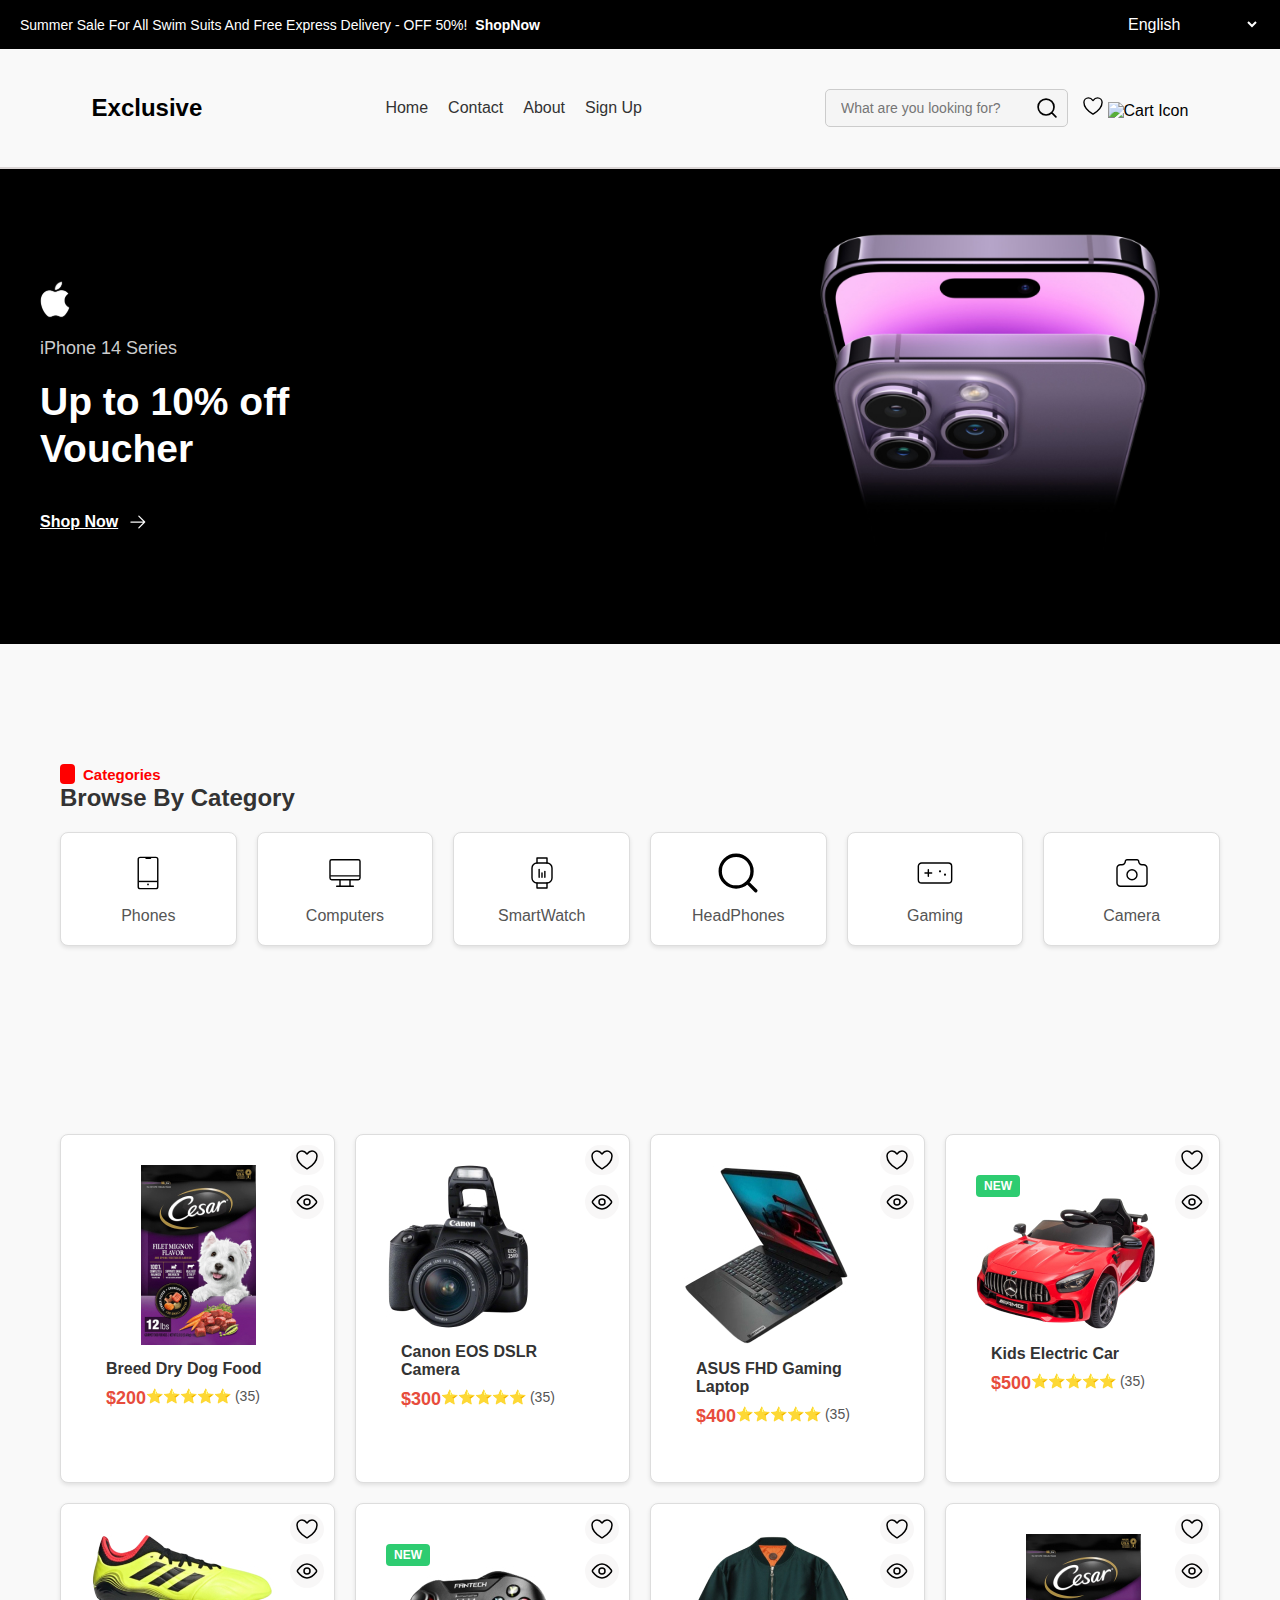
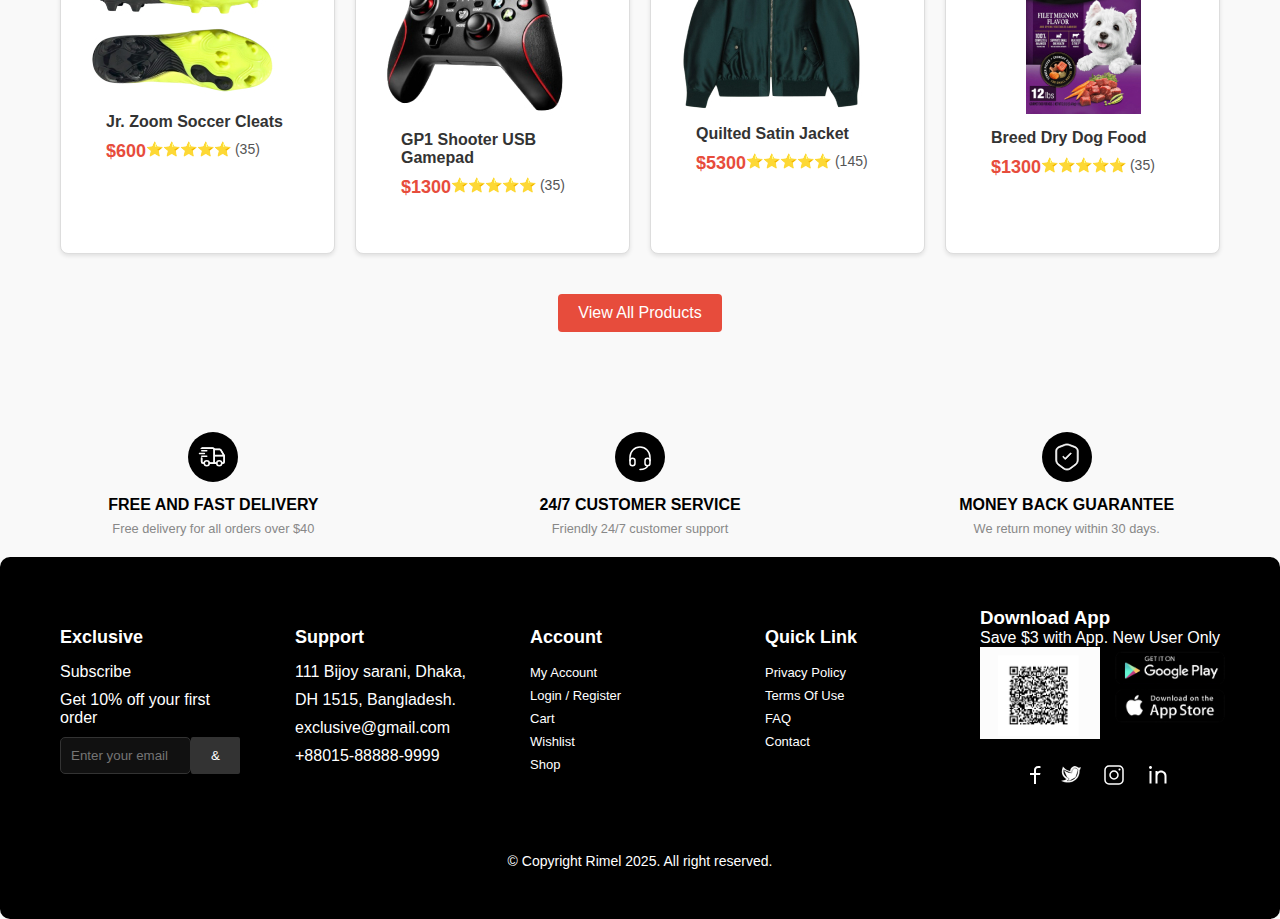
==== index.html @ c12d0db4 "frist commit" ====
<!DOCTYPE html>
<html lang="en">

<head>
  <meta charset="UTF-8">
  <meta name="viewport" content="width=device-width, initial-scale=1.0">
  <link rel="stylesheet" href="css/home.css">
  <link rel="stylesheet" href="css/Browse.css">
  <link rel="stylesheet" href="css/product.css">
  <link rel="stylesheet" href="css/container.css">
  <link rel="stylesheet" href="css/footer.css">
  <title>E-commerce Website</title>
</head>
<body>
  <header class="header">
    <div class="section_top">
      <div class="sale-info">
        <h1 class="Summer">Summer Sale For All Swim Suits And Free Express Delivery - OFF 50%!</h1>
        <h1 class="ShopNow">ShopNow</h1>
      </div>
      <!-- Language Selection Dropdown -->
      <div class="language-selector">
        <select id="language" name="language">
          <option value="en" selected>English</option>
          <option value="es">Español</option>
          <option value="fr">Français</option>
          <option value="de">Deutsch</option>
          <option value="zh">中文 (Chinese)</option>
          <option value="hi">हिन्दी (Hindi)</option>
        </select>
      </div>
    </div>
  </header>
<!-- ============================================================================================ -->
  <nav class="Navbar">
    <h1>Exclusive</h1>
    <div class="Exclusive">
      <div class="Navbar_max">
        <ul class="nav_max">
          <li><a href="#home">Home</a></li>
          <li><a href="#contact">Contact</a></li>
          <li><a href="#about">About</a></li>
          <li><a href="#signup">Sign Up</a></li>
        </ul>
      </div>
    </div>
    <ul class="navbar_right">
      <div class="search_container">
        <input type="text" placeholder="What are you looking for?">
        <img src="./assets/search.svg" alt="Search Icon" class="search_icon">
      </div>
      <div class="navbar_icons">
        <img src="./assets/wishlist.svg" alt="Wishlist Icon">
        <img src="./assets/cart.svg" alt="Cart Icon">
      </div>
    </ul>
  </nav>
<!-- ============================================================================================ -->
  <section class="promo_banner">
    <div class="promo_content">
      <div class="text_section">
        <img src="./assets/apple.svg" alt="Apple Logo" class="apple_logo">
        <p class="product_name">iPhone 14 Series</p>
        <h1>Up to 10% off Voucher</h1>
        <a href="#" class="shop_now">
          Shop Now <img src="./assets/icons arrow-right.svg" alt="Arrow Icon">
        </a>
      </div>
      <div class="image_section">
        <img src="./assets/Home/hero_endframe__cvklg0xk3w6e_large 2.jpg" alt="iPhone Image">
      </div>
    </div>
  </section>
<!-- ============================================================================================ -->
  <div class="container">
    <div class="categories-label">
      <span class="highlight-bar"></span>
      <span class="categories-text">Categories</span>
    </div>
    <h2 class="section-title">Browse By Category</h2>
    <div class="category-grid">
      <div class="category-card">
        <img src="/assets/CellPhone.svg" alt="Phones" class="category-icon">
        <p>Phones</p>
      </div>
      <div class="category-card">
        <img src="/assets/Computer.svg" alt="Computers" class="category-icon">
        <p>Computers</p>
      </div>
      <div class="category-card">
        <img src="/assets/SmartWatch.svg" alt="SmartWatch" class="category-icon">
        <p>SmartWatch</p>
      </div>
      <div class="category-card">
        <img src="/assets/search.svg" alt="HeadPhones" class="category-icon">
        <p>HeadPhones</p>
      </div>
      <div class="category-card">
        <img src="/assets/Gamepad.svg" alt="Gaming" class="category-icon">
        <p>Gaming</p>
      </div>
      <div class="category-card">
        <img src="/assets/Camera.svg" alt="Camera" class="category-icon">
        <p>Camera</p>
      </div>
    </div>
  </div>
<!-- ============================================================================================ -->
  <div class="product-container">
    <div class="product-grid">
      <!-- Product 1 -->
      <div class="product-card">
        <div class="left-icons">
          <span class="icon"><img src="/assets/wishlist.svg" alt=""></span>
          <span class="icon"><img src="/assets/Quick View.svg" alt=""></span>
        </div>
        <img src="/assets/Home/71RdoeXxtrL 1.jpg" alt="Breed Dry Dog Food" class="product-image1">
        <div class="product-details">
          <h3 class="product-title">Breed Dry Dog Food</h3>
          <div class="max">
            <p class="product-price">$200</p>
            <div class="product-rating">⭐⭐⭐⭐⭐ (35)</div>
          </div>
          <button class="add-to-cart">Add to Cart</button>
        </div>
      </div>
      <!-- Product 2 -->
      <div class="product-card">
        <div class="left-icons">
          <span class="icon"><img src="/assets/wishlist.svg" alt=""></span>
          <span class="icon"><img src="/assets/Quick View.svg" alt=""></span>
        </div>
        <img src="/assets/Home/eos-250d-03-500x500 1.jpg" alt="Canon EOS DSLR Camera" class="product-image">
        <div class="product-details">
          <h3 class="product-title">Canon EOS DSLR Camera</h3>
          <div class="max">
            <p class="product-price">$300</p>
            <div class="product-rating">⭐⭐⭐⭐⭐ (35)</div>
          </div>
          <button class="add-to-cart">Add to Cart</button>
        </div>
      </div>
      <!-- Product 3 -->
      <div class="product-card">
        <div class="left-icons">
          <span class="icon"><img src="/assets/wishlist.svg" alt=""></span>
          <span class="icon"><img src="/assets/Quick View.svg" alt=""></span>
        </div>
        <img src="/assets/Home/ideapad-gaming-3i-01-500x500 1.jpg" alt="ASUS FHD Gaming Laptop" class="product-image">
        <div class="product-details">
          <h3 class="product-title">ASUS FHD Gaming Laptop</h3>
          <div class="max">
            <p class="product-price">$400</p>
            <div class="product-rating">⭐⭐⭐⭐⭐ (35)</div>
          </div>
          <button class="add-to-cart">Add to Cart</button>
        </div>
      </div>
      <!-- Product 4 -->
      <div class="product-card">
        <div class="left-icons">
          <span class="icon"><img src="/assets/wishlist.svg" alt=""></span>
          <span class="icon"><img src="/assets/Quick View.svg" alt=""></span>
        </div>
        <span class="product-badge">NEW</span>
        <img src="/assets/Home/New-Mercedes-Benz-Gtr-Licensed-Ride-on-Car-Kids-Electric-Toy-Car 1.jpg"
          alt="Kids Electric Car" class="product-image">
        <div class="product-details">
          <h3 class="product-title">Kids Electric Car</h3>
          <div class="max">
            <p class="product-price">$500</p>
            <div class="product-rating">⭐⭐⭐⭐⭐ (35)</div>
          </div>
          <button class="add-to-cart">Add to Cart</button>
        </div>
      </div>
      <!-- Product 5 -->
      <div class="product-card">
        <div class="left-icons">
          <span class="icon"><img src="/assets/wishlist.svg" alt=""></span>
          <span class="icon"><img src="/assets/Quick View.svg" alt=""></span>
        </div>
        <img src="/assets/Home/Copa_Sense 1.jpg" alt="Jr. Zoom Soccer Cleats" class="product-image">
        <div class="product-details">
          <h3 class="product-title">Jr. Zoom Soccer Cleats</h3>
          <div class="max">
            <p class="product-price">$600</p>
            <div class="product-rating">⭐⭐⭐⭐⭐ (35)</div>
          </div>
          <button class="add-to-cart">Add to Cart</button>
        </div>
      </div>
      <!-- Product 6 -->
      <div class="product-card">
        <div class="left-icons">
          <span class="icon"><img src="/assets/wishlist.svg" alt=""></span>
          <span class="icon"><img src="/assets/Quick View.svg" alt=""></span>
        </div>
        <span class="product-badge">NEW</span>
        <img src="/assets/Home/GP11_PRD3 1.jpg" alt="GP1 Shooter USB Gamepad" class="product-image">
        <div class="product-details">
          <h3 class="product-title">GP1 Shooter USB Gamepad</h3>
          <div class="max">
            <p class="product-price">$1300</p>
            <div class="product-rating">⭐⭐⭐⭐⭐ (35)</div>
          </div>
          <button class="add-to-cart">Add to Cart</button>
        </div>
      </div>
      <!-- Product 7 -->
      <div class="product-card">
        <div class="left-icons">
          <span class="icon"><img src="/assets/wishlist.svg" alt=""></span>
          <span class="icon"><img src="/assets/Quick View.svg" alt=""></span>
        </div>
        <img src="/assets/Home/698717_Z8A1X_3475_001_100_0000_Light-Reversible-quilted-satin-jacket 1.jpg"
          alt="Quilted Satin Jacket" class="product-image">
        <div class="product-details">
          <h3 class="product-title">Quilted Satin Jacket</h3>
          <div class="max">
            <p class="product-price">$5300</p>
            <div class="product-rating">⭐⭐⭐⭐⭐ (145)</div>
          </div>
          <button class="add-to-cart">Add to Cart</button>
        </div>
      </div>
      <!-- Product with Color Selector -->
      <div class="product-card">
        <div class="left-icons">
          <span class="icon"><img src="/assets/wishlist.svg" alt=""></span>
          <span class="icon"><img src="/assets/Quick View.svg" alt=""></span>
        </div>
        <img src="/assets/Home/71RdoeXxtrL 1.jpg" alt="Breed Dry Dog Food" class="product-image1">
        <div class="product-details">
          <h3 class="product-title">Breed Dry Dog Food</h3>
          <div class="max">
            <p class="product-price">$1300</p>
            <div class="product-rating">⭐⭐⭐⭐⭐ (35)</div>
          </div>
        </div>
        <button class="add-to-cart">Add to Cart</button>
      </div>
    </div>
  </div>
  <div class="view-all">
    <button class="view-all-button">View All Products</button>
  </div>
  </div>
<!-- ============================================================================================ -->
  <div class="container1">
    <div class="icon-container">
      <img src="/assets/icon-delivery-1.svg" alt="Free and Fast Delivery">
      <p>FREE AND FAST DELIVERY</p>
      <span>Free delivery for all orders over $40</span>
    </div>
    <div class="icon-container">
      <img src="/assets/Icon-Customer service.svg" alt="24/7 Customer Service">
      <p>24/7 CUSTOMER SERVICE</p>
      <span>Friendly 24/7 customer support</span>
    </div>
    <div class="icon-container">
      <img src="/assets/safety.svg" alt="Money Back Guarantee">
      <p>MONEY BACK GUARANTEE</p>
      <span>We return money within 30 days.</span>
    </div>
  </div>
<!-- ============================================================================================ -->
  <footer>
    <div class="container2">
      <div class="footer-section">
        <h3>Exclusive</h3>
        <p>Subscribe</p>
        <p>Get 10% off your first order</p>
        <div class="input-group">
          <input type="email" placeholder="Enter your email">
          <button>
            &
          </button>
        </div>
      </div>
      <div class="footer-section">
        <h3>Support</h3>
        <p>111 Bijoy sarani, Dhaka,</p>
        <p>DH 1515, Bangladesh.</p>
        <p>exclusive@gmail.com</p>
        <p>+88015-88888-9999</p>
      </div>
      <div class="footer-section">
        <h3>Account</h3>
        <ul>
          <li><a href="#">My Account</a></li>
          <li><a href="#">Login / Register</a></li>
          <li><a href="#">Cart</a></li>
          <li><a href="#">Wishlist</a></li>
          <li><a href="#">Shop</a></li>
        </ul>
      </div>
      <div class="footer-section">
        <h3>Quick Link</h3>
        <ul>
          <li><a href="#">Privacy Policy</a></li>
          <li><a href="#">Terms Of Use</a></li>
          <li><a href="#">FAQ</a></li>
          <li><a href="#">Contact</a></li>
        </ul>
      </div>
      <div class="footer-section1">
        <h3>Download App</h3>
        <p class="max1">Save $3 with App. New User Only</p>
        <div class="app-stores">
          <a href="#"><img class="qr" src="/assets/images.png" alt="Google Play"></a>
          <a href="#"><img src="/assets/Home/img.png" alt="App Store"></a>
        </div>
        <ul class="social-icons">
          <li><a href="#"><img src="/assets/facebook.svg" alt=""></a></li>
          <li><a href="#"><img src="/assets/twitter.svg" alt=""></a></li>
          <li><a href="#"><img src="/assets/icon-instagram.svg" alt=""></a></li>
          <li><a href="#"><img src="/assets/Icon-Linkedin.svg" alt=""></a></li>
        </ul>
      </div>
    </div>
    <div class="copyright">
      <p>&copy; Copyright Rimel 2025. All right reserved.</p>
    </div>
  </footer>
</body>
</html>
---- css/home.css ----
/* General Reset */
* {
    margin: 0;
    padding: 0;
    box-sizing: border-box;
}

body {
    font-family: Arial, sans-serif;
    background-color: #f1f1f1;
}

/* Header Styling */
.header {
    background-color: #000;
    color: #fff;
    padding: 10px 0;
    text-align: center;
}

/* Section Top */
.section_top {
    display: flex;
    justify-content: space-around;
    flex-direction: column;
    align-items: center;
    gap: 20px;
}

/* Sale Info Styling */
.sale-info {
    text-align: center;
    display: flex;
    flex-direction: column;
    align-items: center;
    gap: 8px;
    text-align: center;
}

h1 {
    font-size: 14px;
}

.Summer {
    font-weight: 500;
}

.ShopNow {
    font-weight: bold;
    font-family: 'Trebuchet MS', 'Lucida Sans Unicode', 'Lucida Grande', 'Lucida Sans', Arial, sans-serif;
}

/* Language Selector */
.language-selector {
    text-align: center;
}

#language {
    background: none;
    color: #fff;
    font-size: 16px;
    cursor: pointer;
    padding: 5px 10px;
    border: none;
    border-radius: 5px;
    border: none;
    outline: none;
}

#language:hover {
    background-color: #fff;
    border: none;
    outline: none;
    color: #000;
}


/* Base Styles */
.Navbar {
    display: flex;
    justify-content: space-around;
    align-items: center;
    padding: 40px 0px;
    flex-wrap: wrap;
    border-bottom: 2px solid rgb(219, 214, 214);
}

.Exclusive {
    display: flex;
    align-items: center;
    gap: 20px;
    flex-wrap: wrap;
}

.Navbar h1 {
    font-size: 24px;
    font-weight: bold;
    margin: 0;
}

.Navbar_max {
    display: flex;
    justify-content: center;
    align-items: center;
    gap: 20px;
    list-style: none;
    padding: 0;
    margin: 0 auto;
}

.nav_max {
    display: flex;
    justify-content: center;
    align-items: center;
    gap: 20px;
    list-style: none;
    padding: 0;
    margin: 0;
}

.Navbar_max ul li {
    list-style: none;
    text-align: center;
}

.Navbar_max li a {
    text-decoration: none;
    color: #333;
    font-size: 16px;
    transition: color 0.3s ease;
}

.Navbar_max li a:hover {
    color: #007bff;
}

.navbar_right {
    display: flex;
    align-items: center;
    gap: 15px;
    flex-wrap: wrap;
}

.search_container {
    display: flex;
    align-items: center;
    gap: 10px;
    border: 1px solid #ccc;
    border-radius: 5px;
    padding: 5px 10px;
    background-color: #F5F5F5;
}

.search_container input {
    border: none;
    outline: none;
    font-size: 14px;
    flex-grow: 1;
    padding: 5px;
    background-color: transparent;
}

.search_container .search_icon {
    width: 20px;
    height: 20px;
    cursor: pointer;
    transition: transform 0.3s ease;
}

.search_container .search_icon:hover {
    transform: scale(1.1);
}

/* Navbar icons styling */
.navbar_icons img {
    width: 20px;
    height: 20px;
    cursor: pointer;
    transition: transform 0.3s ease;
}

.navbar_icons img:hover {
    transform: scale(1.1);
}



/* Base styles for promo section */
.promo_banner {
    width: 100%;
    background-color: #000;
    color: #fff;
    padding: 50px 20px;
    display: flex;
    justify-content: center;
}

.promo_content {
    display: flex;
    justify-content: space-between;
    align-items: center;
    max-width: 1200px;
    width: 100%;
    gap: 20px;
}

/* Text Section */
.text_section {
    max-width: 250px;
    display: flex;
    flex-direction: column;
    gap: 20px;
}

.apple_logo {
    width: 30px;
    height: auto;
}

.product_name {
    font-size: 18px;
    font-weight: 500;
    margin: 0;
    color: #ccc;
}

.text_section h1 {
    font-size: 39px;
    font-weight: bold;
    margin: 0;
    line-height: 1.2;
}

.shop_now {
    display: inline-flex;
    align-items: center;
    color: #fff;
    font-weight: bold;
    font-size: 16px;
    margin-top: 20px;
    transition: color 0.3s ease;
}

.shop_now img {
    width: 20px;
    height: auto;
    margin-left: 10px;
}

.shop_now:hover {
    color: #007bff;
}

/* Image Section */
.image_section img {
    width: 500px;
    height: auto;
    object-fit: cover;
    border-radius: 10px;
}

/* Responsive Design */
@media (max-width: 768px) {
    .promo_content {
        flex-direction: column;
        align-items: center;
        gap: 30px;
    }

    .image_section img {
        width: 100%;
        max-width: 400px;
    }

    .text_section h1 {
        font-size: 28px;
    }
}



/* Responsive Styles */
@media (max-width: 768px) {
    .Navbar {
        flex-direction: column;
        align-items: flex-start;
        padding: 20px;
    }

    .Exclusive {
        width: 100%;
        justify-content: space-between;
    }

    .Navbar_max {
        width: 100%;
        justify-content: space-evenly;
        margin: 10px 0;
    }

    .nav_max {
        flex-direction: column;
        gap: 10px;
    }

    .Navbar_max li a {
        font-size: 14px;
    }

    .navbar_right {
        width: 100%;
        justify-content: space-between;
        margin-top: 10px;
    }

    .navbar_right li {
        font-size: 14px;
    }
}

@media (max-width: 480px) {
    .Navbar h1 {
        font-size: 20px;
    }

    .Navbar_max li a {
        font-size: 12px;
    }

    .navbar_icons img {
        width: 18px;
        height: 18px;
    }
}



/* Responsive Design */
@media (max-width: 768px) {
    .Navbar {
        flex-direction: column;
        align-items: flex-start;
    }

    .Navbar_max {
        flex-direction: column;
        gap: 10px;
    }

    .navbar_right {
        flex-direction: column;
        gap: 10px;
    }
}


/* Responsive Design */
@media (min-width: 768px) {
    .section_top {
        flex-direction: row;
        justify-content: space-between;
        padding: 0 20px;
    }

    .sale-info {
        text-align: center;
        align-items: center;
        flex-direction: row;
    }
}
---- css/Browse.css ----
/* styles.css */
body {
  font-family: Arial, sans-serif;
  margin: 0;
  padding: 0;
  background-color: #f9f9f9;
}

.categories-label {
  display: flex;
  align-items: center;
  margin-top: 100px;
}

.highlight-bar {
  width: 15px;
  height: 20px;
  background-color: red;
  border-radius: 4px;
  margin-right: 8px;
}

.categories-text {
  font-size: 15px;
  font-weight: bold;
  color: red;
}

.container {
  height: 50vh;
  max-width: 1200px;
  margin: 0 auto;
  padding: 20px;
  text-align: center;

}

.section-title {
  font-size: 24px;
  font-weight: bold;
  text-align: start;
  margin-bottom: 20px;
  color: #333;
}

.category-grid {
  display: grid;
  grid-template-columns: repeat(auto-fit, minmax(150px, 1fr));
  gap: 20px;
  justify-content: center;
  align-items: center;
}

.category-card {
  background-color: #fff;
  border: 1px solid #ddd;
  border-radius: 8px;
  padding: 20px;
  text-align: center;
  box-shadow: 0 2px 4px rgba(0, 0, 0, 0.1);
  transition: transform 0.3s ease, box-shadow 0.3s ease;
}

.category-card:hover {
  transform: translateY(-5px);
  box-shadow: 0 4px 8px rgba(0, 0, 0, 0.2);
}

.category-icon {
  width: 40px;
  height: 40px;
  margin-bottom: 10px;
}

.category-card p {
  margin: 0;
  font-size: 16px;
  color: #555;
}
---- css/product.css ----
/* styles.css */
body {
  font-family: Arial, sans-serif;
  margin: 0;
  padding: 0;
  background-color: #f9f9f9;
}

.product-container {
  max-width: 1200px;
  margin: 20px auto;
  padding: 20px;
  text-align: center;
}

.product-grid {
  display: grid;
  grid-template-columns: repeat(auto-fit, minmax(250px, 1fr));
  gap: 20px;
}

.product-card {
  background-color: #fff;
  border: 1px solid #ddd;
  padding: 30px;
  border-radius: 8px;
  overflow: hidden;
  text-align: left;
  box-shadow: 0 2px 4px rgba(0, 0, 0, 0.1);
  transition: transform 0.3s ease, box-shadow 0.3s ease;
}

.product-card:hover {
  transform: translateY(-5px);
  box-shadow: 0 4px 8px rgba(0, 0, 0, 0.2);
}

.product-image {
  display: flex;
  justify-content: center;
  height: auto;
  display: block;
}

.product-image1 {
  display: flex;
  justify-content: center;
  height: 40px;
  margin-left: 50px;
  height: auto;
  display: block;
}

.product-details {
  padding: 15px;
}

.max {
  display: flex;
}

.product-title {
  font-size: 16px;
  margin: 0 0 10px;
  color: #333;
}

.product-price {
  font-size: 18px;
  font-weight: bold;
  margin: 0 0 10px;
  color: #e74c3c;
}

.product-rating {
  font-size: 14px;
  color: #555;
}

.add-to-cart {
  display: block;
  width: 100%;
  padding: 10px;
  background-color: #000;
  color: #fff;
  border: none;
  border-radius: 4px;
  margin-top: 10px;
  cursor: pointer;
  font-size: 16px;
}

.add-to-cart:hover {
  background-color: #333;
}

.product-badge {
  display: inline-block;
  background-color: #2ecc71;
  color: #fff;
  font-size: 12px;
  font-weight: bold;
  padding: 4px 8px;
  border-radius: 4px;
  margin-top: 10px;
}

.view-all {
  display: flex;
  justify-content: center;
  margin-top: 20px;
}

.view-all-button {
  padding: 10px 20px;
  background-color: #e74c3c;
  color: #fff;
  border: none;
  border-radius: 4px;
  font-size: 16px;
  cursor: pointer;
}

.view-all-button:hover {
  background-color: #c0392b;
}

/* Updated CSS for hover effect */
.product-card {
  position: relative;
  background-color: #ffffff;
  border: 1px solid #ddd;
  border-radius: 8px;
  overflow: hidden;
  text-align: left;
  box-shadow: 0 2px 4px rgba(0, 0, 0, 0.1);
  transition: transform 0.3s ease, box-shadow 0.3s ease;
}

.product-card:hover {
  transform: translateY(-5px);
  box-shadow: 0 4px 8px rgba(0, 0, 0, 0.2);
}

.add-to-cart {
  position: absolute;
  bottom: 15px;
  left: 50%;
  transform: translateX(-50%);
  padding: 10px 20px;
  background-color: #000;
  color: #fff;
  border: none;
  border-radius: 4px;
  font-size: 14px;
  font-weight: bold;
  cursor: pointer;
  opacity: 0;
  visibility: hidden;
  transition: opacity 0.3s ease, visibility 0.3s ease;
}

.add-to-cart:hover {
  background-color: #333;
}

.product-card:hover .add-to-cart {
  opacity: 1;
  visibility: visible;
}


/* Left-side icons */
.left-icons {
  position: absolute;
  top: 10px;
  right: 10px;
  display: flex;
  flex-direction: column;
  gap: 10px;

}

.icon {
  display: flex;
  justify-content: center;
  align-items: center;
  background-color: #f7f6f6e9;
  padding: 5px;
  border-radius: 50px;
}

.left-icons .icon {
  font-size: 18px;
  color: #555;
  cursor: pointer;
  transition: transform 0.3s ease, color 0.3s ease;
}
---- css/container.css ----
.container1 {
    display: flex;
    flex-wrap: wrap;
    justify-content: space-around;
    margin-top: 100px;
}

.icon-container {
    text-align: center;
    flex: 1;
    margin-bottom: 20px;
}

.icon-container img {
    width: 50px;
    margin-bottom: 10px;
    background-color: black;
    color: #fff;
    border-radius: 50px;
    padding: 10px;
}

.icon-container p {
    font-weight: bold;
    margin-bottom: 5px;
}

.icon-container span {
    font-size: 0.8em;
    color: #888;
}

@media (max-width: 768px) {

    /* Adjust breakpoint as needed */
    .icon-container {
        flex-basis: 100%;
    }
}
---- css/footer.css ----
footer {
    background-color: #000000;
    color: #fff;
    padding: 50px 0;
    border-radius: 10px;
}

.container2 {
    max-width: 1200px;
    margin: 0 auto;
    display: flex;
    flex-wrap: wrap;
    justify-content: space-between;
    align-items: flex-start;
}

.footer-section {
    width: calc(20% - 20px);
    padding: 20px;
    border-radius: 10px;
    margin-bottom: 20px;
}

.footer-section h3 {
    margin-bottom: 15px;
    font-size: 18px;
}

.footer-section p,
.footer-section ul {
    margin-bottom: 10px;
}

.footer-section ul li {
    list-style: none;
    margin-top: 5px;
}

.footer-section ul li a {
    text-decoration: none;
    color: #fff;
    font-size: 13px;
}

.input-group {
    display: flex;
    position: relative;
}

.input-group input[type="email"] {
    padding: 10px;
    border: none;
    border-radius: 5px;
    width: 100%;
    background-color: #111;
    border: 1px solid #333;
}

.input-group button {
    background-color: #333;
    border: none;
    padding: 10px 20px;
    border-radius: 2px;
    color: #fff;
    cursor: pointer;
}

.app-stores {
    display: flex;
    justify-content: center;
}

.app-stores a {
    margin-right: 10px;
}

.app-stores a img {
    width: 120px;
}

.social-icons {
    display: flex;
    justify-content: center;
    align-items: center;
    margin-top: 20px;
}

.social-icons li {
    margin-right: 20px;
    list-style: none;
}

.copyright {
    text-align: center;
    margin-top: 30px;
    font-size: 14px;
}

/* Responsive Styles */
@media (max-width: 992px) {
    .footer-section {
        width: calc(50% - 20px);
    }
}

@media (max-width: 768px) {
    .footer-section {
        width: 100%;
    }
}
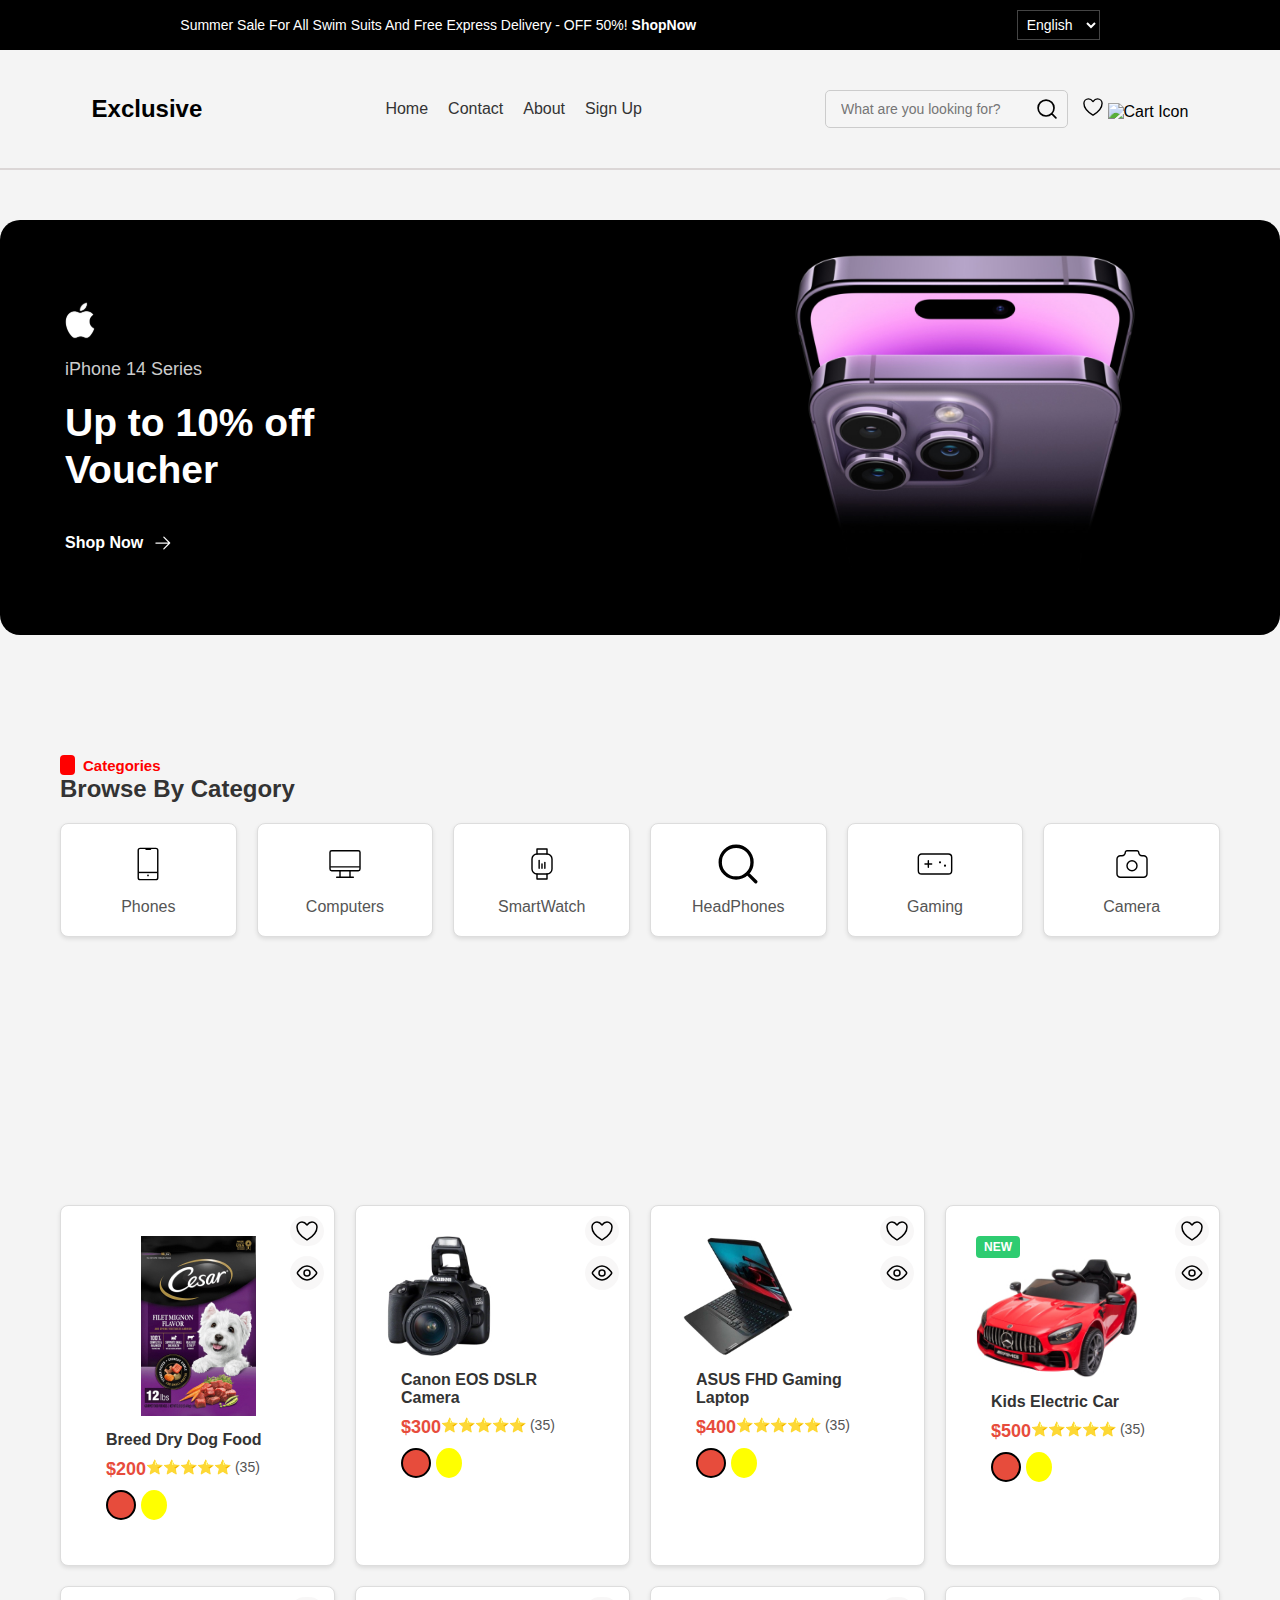
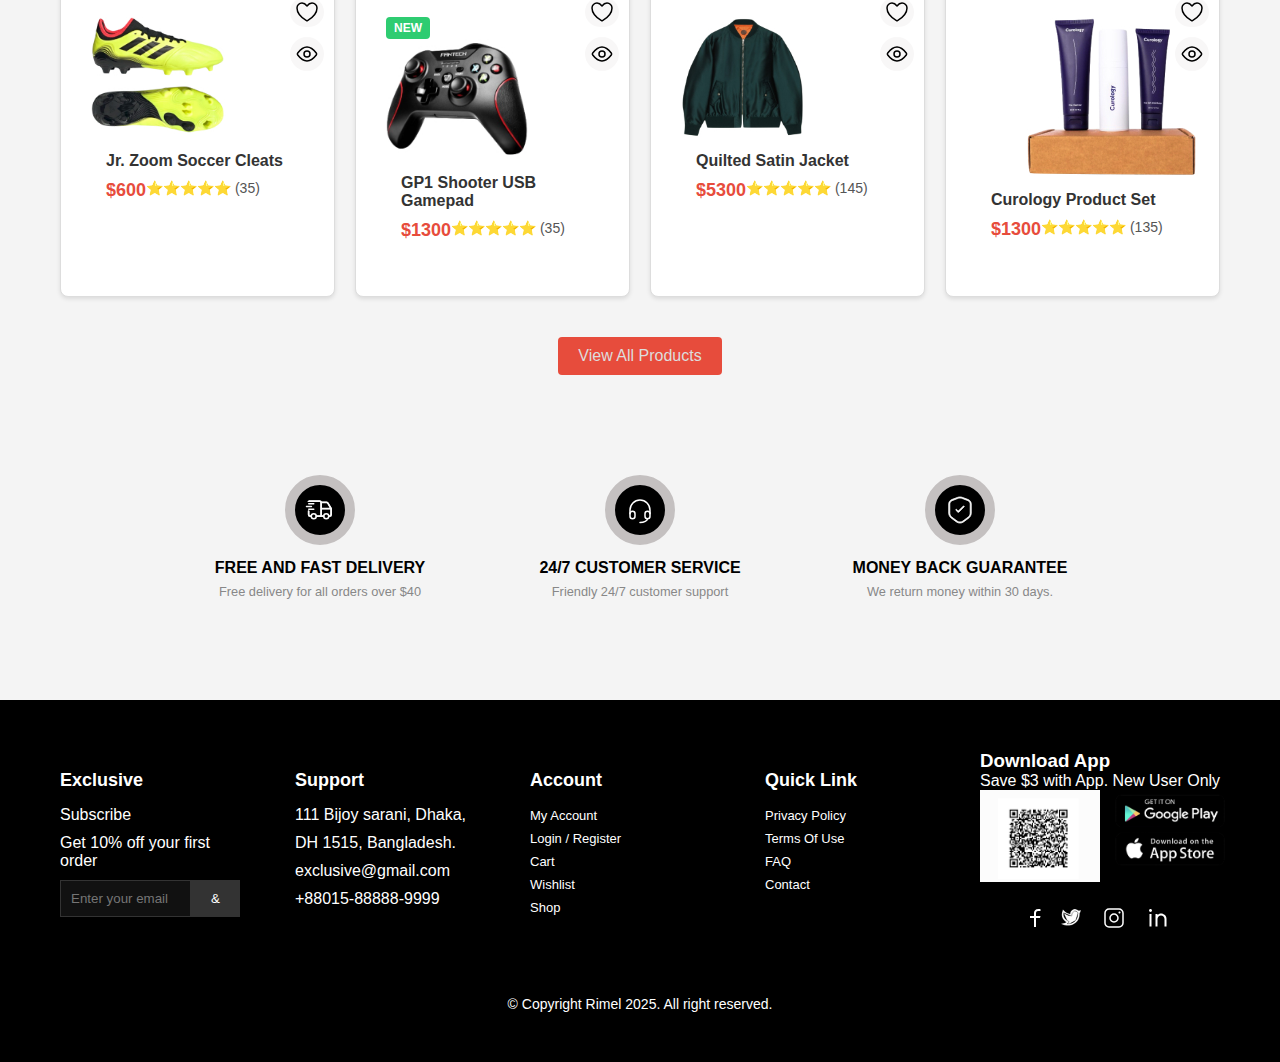
==== commit 56a5c7f7: "last updete" ====
--- a/index.html
+++ b/index.html
@@ -9,35 +9,30 @@
   <link rel="stylesheet" href="css/product.css">
   <link rel="stylesheet" href="css/container.css">
   <link rel="stylesheet" href="css/footer.css">
+  <link rel="stylesheet" href="css/banner.css">
   <title>E-commerce Website</title>
 </head>
+
 <body>
-  <header class="header">
-    <div class="section_top">
-      <div class="sale-info">
-        <h1 class="Summer">Summer Sale For All Swim Suits And Free Express Delivery - OFF 50%!</h1>
-        <h1 class="ShopNow">ShopNow</h1>
-      </div>
-      <!-- Language Selection Dropdown -->
-      <div class="language-selector">
-        <select id="language" name="language">
-          <option value="en" selected>English</option>
-          <option value="es">Español</option>
-          <option value="fr">Français</option>
-          <option value="de">Deutsch</option>
-          <option value="zh">中文 (Chinese)</option>
-          <option value="hi">हिन्दी (Hindi)</option>
-        </select>
-      </div>
-    </div>
-  </header>
-<!-- ============================================================================================ -->
+  <div class="banner">
+    <p class="promo-text">Summer Sale For All Swim Suits And Free Express Delivery - OFF 50%! <a href="#"
+        class="shop-now">ShopNow</a></p>
+    <div class="language-selector">
+      <select>
+        <option value="en">English</option>
+        <option value="es">Spanish</option>
+        <option value="fr">French</option>
+        <!-- Add more languages as needed -->
+      </select>
+    </div>
+  </div>
+  <!-- ============================================================================================ -->
   <nav class="Navbar">
     <h1>Exclusive</h1>
     <div class="Exclusive">
       <div class="Navbar_max">
         <ul class="nav_max">
-          <li><a href="#home">Home</a></li>
+          <li><a href="/">Home</a></li>
           <li><a href="#contact">Contact</a></li>
           <li><a href="#about">About</a></li>
           <li><a href="#signup">Sign Up</a></li>
@@ -55,7 +50,7 @@
       </div>
     </ul>
   </nav>
-<!-- ============================================================================================ -->
+  <!-- ============================================================================================ -->
   <section class="promo_banner">
     <div class="promo_content">
       <div class="text_section">
@@ -71,7 +66,7 @@
       </div>
     </div>
   </section>
-<!-- ============================================================================================ -->
+  <!-- ============================================================================================ -->
   <div class="container">
     <div class="categories-label">
       <span class="highlight-bar"></span>
@@ -105,7 +100,7 @@
       </div>
     </div>
   </div>
-<!-- ============================================================================================ -->
+  <!-- ============================================================================================ -->
   <div class="product-container">
     <div class="product-grid">
       <!-- Product 1 -->
@@ -121,6 +116,10 @@
             <p class="product-price">$200</p>
             <div class="product-rating">⭐⭐⭐⭐⭐ (35)</div>
           </div>
+          <div class="clores">
+            <span class="color1"></span>
+            <span class="color2"></span>
+          </div>
           <button class="add-to-cart">Add to Cart</button>
         </div>
       </div>
@@ -137,6 +136,10 @@
             <p class="product-price">$300</p>
             <div class="product-rating">⭐⭐⭐⭐⭐ (35)</div>
           </div>
+          <div class="clores">
+            <span class="color1"></span>
+            <span class="color2"></span>
+          </div>
           <button class="add-to-cart">Add to Cart</button>
         </div>
       </div>
@@ -152,6 +155,10 @@
           <div class="max">
             <p class="product-price">$400</p>
             <div class="product-rating">⭐⭐⭐⭐⭐ (35)</div>
+          </div>
+          <div class="clores">
+            <span class="color1"></span>
+            <span class="color2"></span>
           </div>
           <button class="add-to-cart">Add to Cart</button>
         </div>
@@ -171,6 +178,10 @@
             <p class="product-price">$500</p>
             <div class="product-rating">⭐⭐⭐⭐⭐ (35)</div>
           </div>
+          <div class="clores">
+            <span class="color1"></span>
+            <span class="color2"></span>
+          </div>
           <button class="add-to-cart">Add to Cart</button>
         </div>
       </div>
@@ -230,12 +241,12 @@
           <span class="icon"><img src="/assets/wishlist.svg" alt=""></span>
           <span class="icon"><img src="/assets/Quick View.svg" alt=""></span>
         </div>
-        <img src="/assets/Home/71RdoeXxtrL 1.jpg" alt="Breed Dry Dog Food" class="product-image1">
-        <div class="product-details">
-          <h3 class="product-title">Breed Dry Dog Food</h3>
+        <img src="/assets/Home/curology-j7pKVQrTUsM-unsplash 1.jpg" alt="Breed Dry Dog Food" class="product-image1">
+        <div class="product-details">
+          <h3 class="product-title">Curology Product Set </h3>
           <div class="max">
             <p class="product-price">$1300</p>
-            <div class="product-rating">⭐⭐⭐⭐⭐ (35)</div>
+            <div class="product-rating">⭐⭐⭐⭐⭐ (135)</div>
           </div>
         </div>
         <button class="add-to-cart">Add to Cart</button>
@@ -243,11 +254,11 @@
     </div>
   </div>
   <div class="view-all">
-    <button class="view-all-button">View All Products</button>
-  </div>
-  </div>
-<!-- ============================================================================================ -->
-  <div class="container1">
+    <button class="view-all-button"><a href="/prodect.html">View All Products</a></button>
+  </div>
+  </div>
+  <!-- ============================================================================================ -->
+  <div class="container_max">
     <div class="icon-container">
       <img src="/assets/icon-delivery-1.svg" alt="Free and Fast Delivery">
       <p>FREE AND FAST DELIVERY</p>
@@ -264,7 +275,7 @@
       <span>We return money within 30 days.</span>
     </div>
   </div>
-<!-- ============================================================================================ -->
+  <!-- ============================================================================================ -->
   <footer>
     <div class="container2">
       <div class="footer-section">
@@ -324,4 +335,5 @@
     </div>
   </footer>
 </body>
+
 </html>--- a/css/home.css
+++ b/css/home.css
@@ -7,7 +7,7 @@
 
 body {
     font-family: Arial, sans-serif;
-    background-color: #f1f1f1;
+    background-color: #ffffff;
 }
 
 /* Header Styling */
@@ -186,78 +186,83 @@
 
 
 /* Base styles for promo section */
+/* Base styles for promo section */
 .promo_banner {
     width: 100%;
+    max-width: 1300px;
     background-color: #000;
     color: #fff;
-    padding: 50px 20px;
+    padding: 20px;
+    margin: 50px auto 0; 
+    border-radius: 20px;
     display: flex;
     justify-content: center;
-}
-
-.promo_content {
+  }
+  
+  .promo_content {
     display: flex;
     justify-content: space-between;
     align-items: center;
-    max-width: 1200px;
+    max-width: 1150px;
     width: 100%;
     gap: 20px;
-}
-
-/* Text Section */
-.text_section {
+  }
+  
+  /* Text Section */
+  .text_section {
     max-width: 250px;
     display: flex;
     flex-direction: column;
     gap: 20px;
-}
-
-.apple_logo {
+  }
+  
+  .apple_logo {
     width: 30px;
     height: auto;
-}
-
-.product_name {
+  }
+  
+  .product_name {
     font-size: 18px;
     font-weight: 500;
     margin: 0;
     color: #ccc;
-}
-
-.text_section h1 {
+  }
+  
+  .text_section h1 {
     font-size: 39px;
     font-weight: bold;
     margin: 0;
     line-height: 1.2;
-}
-
-.shop_now {
+  }
+  
+  .shop_now {
     display: inline-flex;
     align-items: center;
     color: #fff;
     font-weight: bold;
     font-size: 16px;
     margin-top: 20px;
+    text-decoration: none; /* Add text-decoration: none; to remove underline */
     transition: color 0.3s ease;
-}
-
-.shop_now img {
+  }
+  
+  .shop_now img {
     width: 20px;
     height: auto;
     margin-left: 10px;
-}
-
-.shop_now:hover {
+  }
+  
+  .shop_now:hover {
     color: #007bff;
-}
-
-/* Image Section */
-.image_section img {
+  }
+  
+  /* Image Section */
+  .image_section img {
     width: 500px;
     height: auto;
     object-fit: cover;
     border-radius: 10px;
-}
+  }
 
 /* Responsive Design */
 @media (max-width: 768px) {
--- a/css/product.css
+++ b/css/product.css
@@ -38,7 +38,7 @@
 .product-image {
   display: flex;
   justify-content: center;
-  height: auto;
+  height: 120px;
   display: block;
 }
 
@@ -85,7 +85,7 @@
   color: #fff;
   border: none;
   border-radius: 4px;
-  margin-top: 10px;
+  margin-top: 20px;
   cursor: pointer;
   font-size: 16px;
 }
@@ -102,7 +102,6 @@
   font-weight: bold;
   padding: 4px 8px;
   border-radius: 4px;
-  margin-top: 10px;
 }
 
 .view-all {
@@ -120,7 +119,11 @@
   font-size: 16px;
   cursor: pointer;
 }
-
+.view-all-button a{
+  text-decoration: none;
+  color: #ddd;
+  font-size: bold;
+}
 .view-all-button:hover {
   background-color: #c0392b;
 }
@@ -154,6 +157,7 @@
   border-radius: 4px;
   font-size: 14px;
   font-weight: bold;
+  margin-top: 20px;
   cursor: pointer;
   opacity: 0;
   visibility: hidden;
@@ -195,4 +199,34 @@
   color: #555;
   cursor: pointer;
   transition: transform 0.3s ease, color 0.3s ease;
+}
+
+.clores{
+  display: flex;
+  gap: 5px;
+  border: none;
+  cursor: pointer;
+}
+.color1{
+  background-color: #e74c3c;
+  color: #fff;
+  transition: background-color 0.3s ease;
+  transition: color 0.3s ease;
+  padding: 13px;
+  border-radius: 50%;
+  border: 2px solid #000;
+}
+.color2{
+  background-color:yellow;
+  color: #fff;
+  transition: background-color 0.3s ease;
+  transition: color 0.3s ease;
+  padding: 13px;
+  border-radius: 50%;
+}
+@media (min-width: 768px) {
+  .product-container {
+    margin-top: 100px;
+  }
+  
 }--- a/css/container.css
+++ b/css/container.css
@@ -1,20 +1,23 @@
-.container1 {
+.container_max {
     display: flex;
     flex-wrap: wrap;
-    justify-content: space-around;
+    justify-content: center; /* Center items horizontally */
+    gap: 0px; /* Ensure there is no gap between items */
     margin-top: 100px;
 }
 
 .icon-container {
     text-align: center;
     flex: 1;
-    margin-bottom: 20px;
+    max-width: 300px; /* Set a max width to keep items aligned neatly */
+    margin: 0 10px; /* Add consistent side margins for spacing */
 }
 
 .icon-container img {
-    width: 50px;
+    width: 70px;
     margin-bottom: 10px;
     background-color: black;
+    border: 10px solid #c4c0c0;
     color: #fff;
     border-radius: 50px;
     padding: 10px;
@@ -31,9 +34,7 @@
 }
 
 @media (max-width: 768px) {
-
-    /* Adjust breakpoint as needed */
     .icon-container {
         flex-basis: 100%;
     }
-}+}
--- a/css/footer.css
+++ b/css/footer.css
@@ -2,7 +2,7 @@
     background-color: #000000;
     color: #fff;
     padding: 50px 0;
-    border-radius: 10px;
+    margin-top: 100px;
 }
 
 .container2 {
@@ -50,7 +50,7 @@
 .input-group input[type="email"] {
     padding: 10px;
     border: none;
-    border-radius: 5px;
+    color: #fff;
     width: 100%;
     background-color: #111;
     border: 1px solid #333;
@@ -60,7 +60,6 @@
     background-color: #333;
     border: none;
     padding: 10px 20px;
-    border-radius: 2px;
     color: #fff;
     cursor: pointer;
 }
--- a/css/banner.css
+++ b/css/banner.css
@@ -0,0 +1,39 @@
+/* General Styles */
+body {
+    margin: 0;
+    font-family: Arial, sans-serif;
+    background-color: #f4f4f4;
+}
+
+/* Banner Styles */
+.banner {
+    background-color: #000;
+    color: #fff;
+    padding: 10px 20px;
+    display: flex;
+    justify-content: space-around;
+    align-items: center;
+    font-size: 14px;
+}
+
+.promo-text {
+    margin: 0;
+}
+
+.promo-text .shop-now {
+    color: #ffffff;
+    text-decoration: none;
+    font-weight: bold;
+}
+
+.promo-text .shop-now:hover {
+    text-decoration: underline;
+}
+
+.language-selector select {
+    background-color: #000;
+    color: #fff;
+    border: 1px solid #444;
+    padding: 5px;
+    font-size: 14px;
+}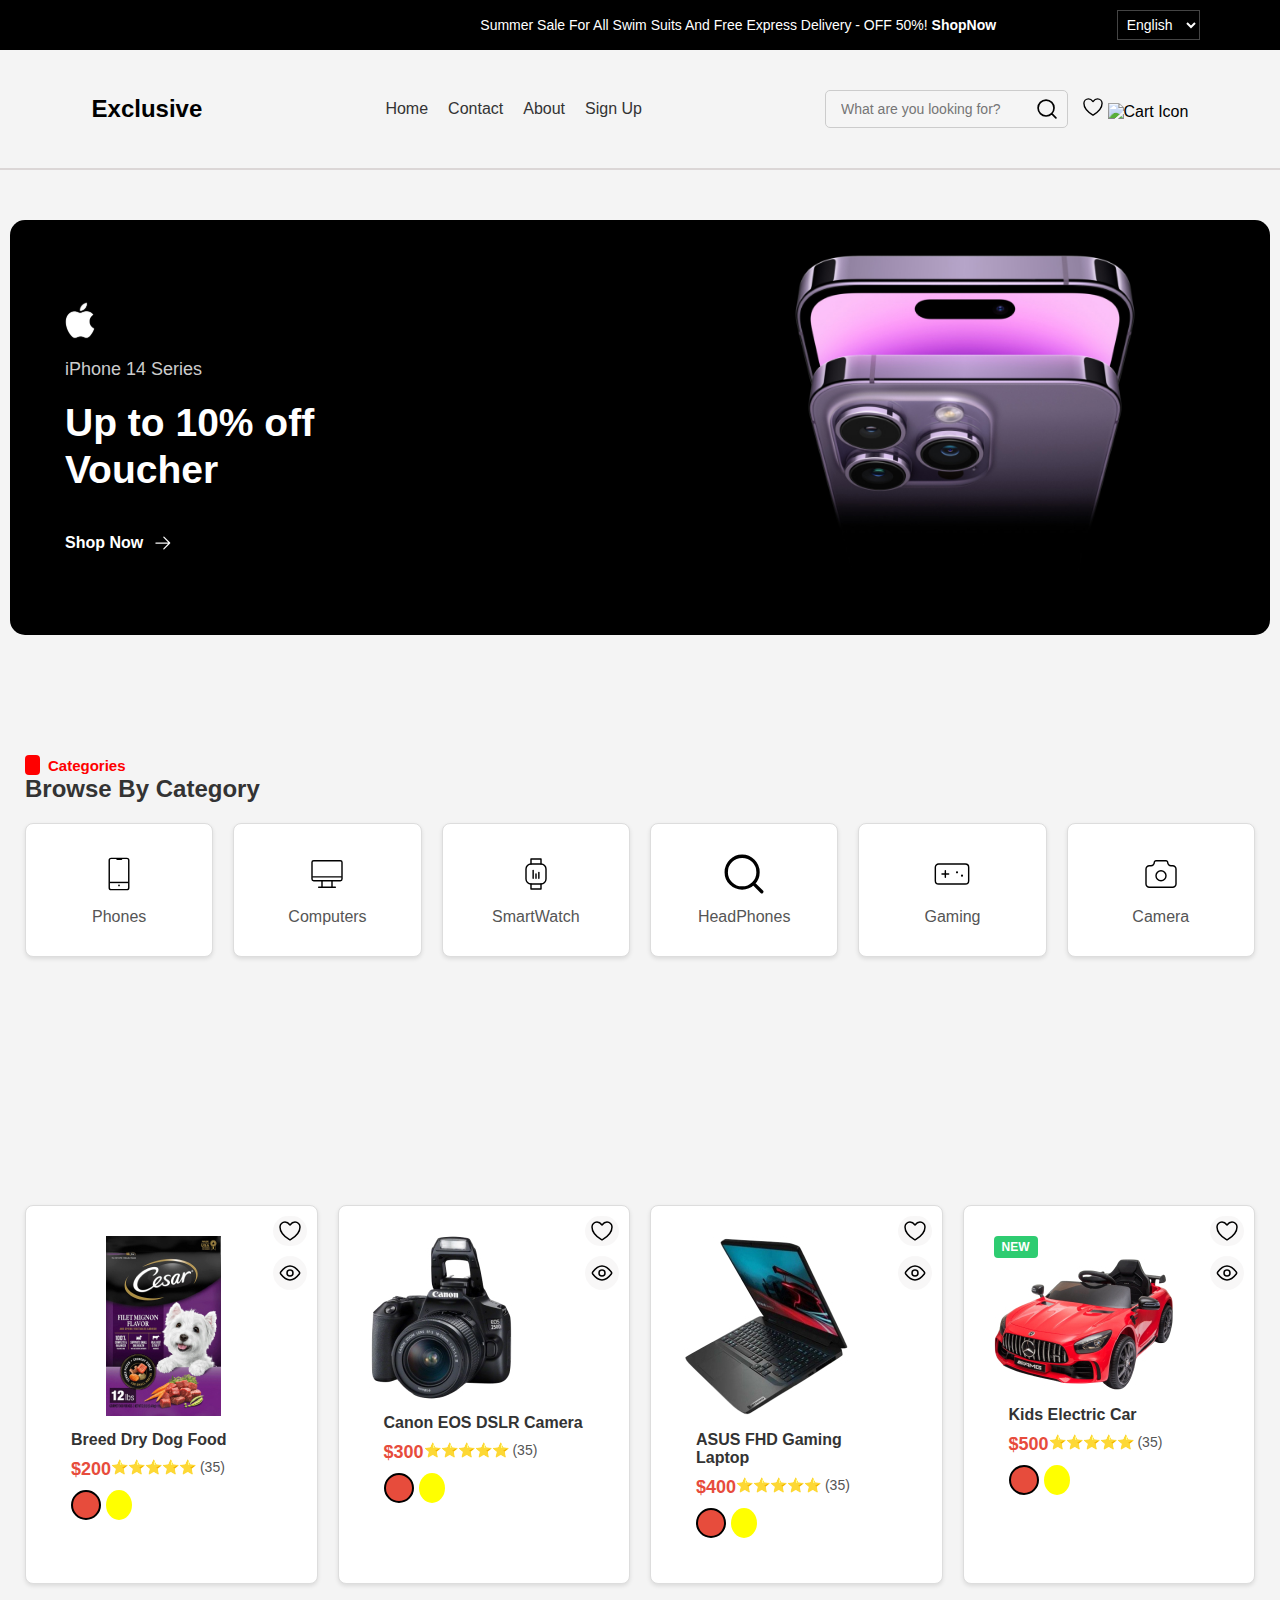
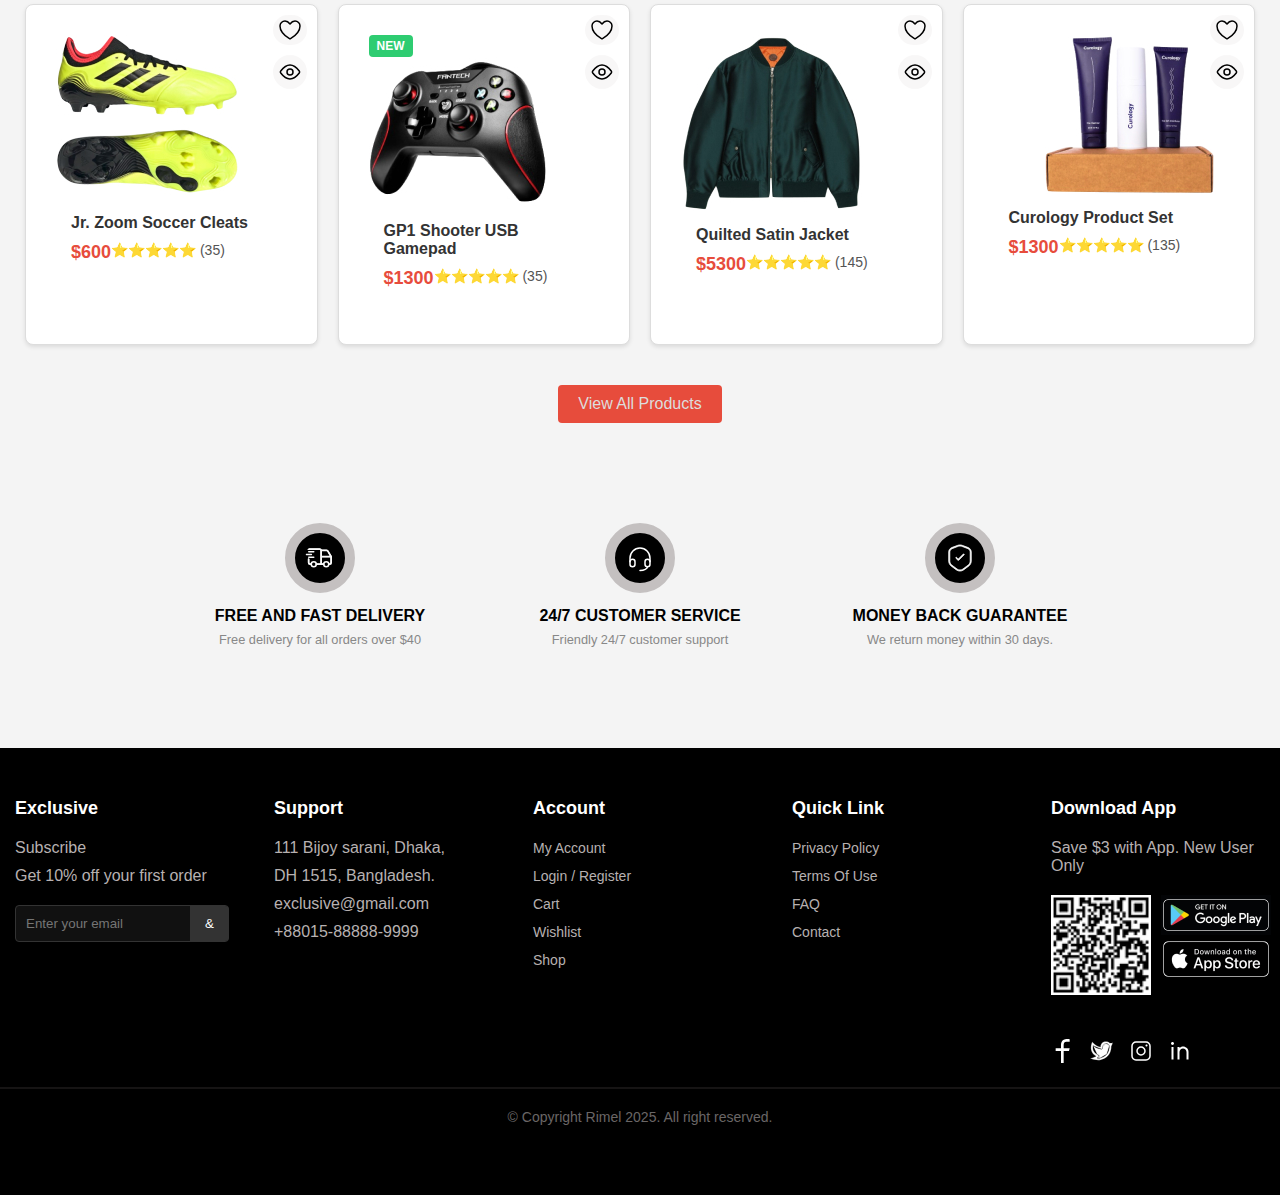
==== commit 12305f8d: "updete" ====
--- a/index.html
+++ b/index.html
@@ -15,8 +15,10 @@
 
 <body>
   <div class="banner">
-    <p class="promo-text">Summer Sale For All Swim Suits And Free Express Delivery - OFF 50%! <a href="#"
-        class="shop-now">ShopNow</a></p>
+    <div class="max-port">
+      <p class="promo-text">Summer Sale For All Swim Suits And Free Express Delivery - OFF 50%! <a href="#"
+          class="shop-now">ShopNow</a></p>
+    </div>
     <div class="language-selector">
       <select>
         <option value="en">English</option>
@@ -316,18 +318,28 @@
         </ul>
       </div>
       <div class="footer-section1">
-        <h3>Download App</h3>
-        <p class="max1">Save $3 with App. New User Only</p>
-        <div class="app-stores">
-          <a href="#"><img class="qr" src="/assets/images.png" alt="Google Play"></a>
-          <a href="#"><img src="/assets/Home/img.png" alt="App Store"></a>
-        </div>
+        <div>
+          <h3>Download App</h3>
+          <p class="max1">Save $3 with App. New User Only</p>
+        </div>
+        <div class="max-section">
+          <div class="app-stores">
+            <a href="#"><img class="qr" src="/assets/Qrcode 1.png" alt="Google Play"></a>
+          </div>
+          <div>
+            <a href="#"><img src="/assets/GooglePlay.png" alt="App Store"></a>
+            <a href="#"><img src="/assets/AppStore.png" alt="App Store"></a>
+          </div>
+
+        </div>
+
         <ul class="social-icons">
           <li><a href="#"><img src="/assets/facebook.svg" alt=""></a></li>
           <li><a href="#"><img src="/assets/twitter.svg" alt=""></a></li>
           <li><a href="#"><img src="/assets/icon-instagram.svg" alt=""></a></li>
           <li><a href="#"><img src="/assets/Icon-Linkedin.svg" alt=""></a></li>
         </ul>
+
       </div>
     </div>
     <div class="copyright">
--- a/css/home.css
+++ b/css/home.css
@@ -41,41 +41,6 @@
     font-size: 14px;
 }
 
-.Summer {
-    font-weight: 500;
-}
-
-.ShopNow {
-    font-weight: bold;
-    font-family: 'Trebuchet MS', 'Lucida Sans Unicode', 'Lucida Grande', 'Lucida Sans', Arial, sans-serif;
-}
-
-/* Language Selector */
-.language-selector {
-    text-align: center;
-}
-
-#language {
-    background: none;
-    color: #fff;
-    font-size: 16px;
-    cursor: pointer;
-    padding: 5px 10px;
-    border: none;
-    border-radius: 5px;
-    border: none;
-    outline: none;
-}
-
-#language:hover {
-    background-color: #fff;
-    border: none;
-    outline: none;
-    color: #000;
-}
-
-
-/* Base Styles */
 .Navbar {
     display: flex;
     justify-content: space-around;
@@ -186,83 +151,83 @@
 
 
 /* Base styles for promo section */
-/* Base styles for promo section */
 .promo_banner {
     width: 100%;
-    max-width: 1300px;
+    max-width: 1260px;
     background-color: #000;
     color: #fff;
     padding: 20px;
-    margin: 50px auto 0; 
-    border-radius: 20px;
+    margin: 50px auto 0;
+    border-radius: 15px;
     display: flex;
     justify-content: center;
-  }
-  
-  .promo_content {
+}
+
+.promo_content {
     display: flex;
     justify-content: space-between;
     align-items: center;
     max-width: 1150px;
     width: 100%;
     gap: 20px;
-  }
-  
-  /* Text Section */
-  .text_section {
+}
+
+/* Text Section */
+.text_section {
     max-width: 250px;
     display: flex;
     flex-direction: column;
     gap: 20px;
-  }
-  
-  .apple_logo {
+}
+
+.apple_logo {
     width: 30px;
     height: auto;
-  }
-  
-  .product_name {
+}
+
+.product_name {
     font-size: 18px;
     font-weight: 500;
     margin: 0;
     color: #ccc;
-  }
-  
-  .text_section h1 {
+}
+
+.text_section h1 {
     font-size: 39px;
     font-weight: bold;
     margin: 0;
     line-height: 1.2;
-  }
-  
-  .shop_now {
+}
+
+.shop_now {
     display: inline-flex;
     align-items: center;
     color: #fff;
     font-weight: bold;
     font-size: 16px;
     margin-top: 20px;
-    text-decoration: none; /* Add text-decoration: none; to remove underline */
+    text-decoration: none;
+    /* Add text-decoration: none; to remove underline */
     transition: color 0.3s ease;
-  }
-  
-  .shop_now img {
+}
+
+.shop_now img {
     width: 20px;
     height: auto;
     margin-left: 10px;
-  }
-  
-  .shop_now:hover {
+}
+
+.shop_now:hover {
     color: #007bff;
-  }
-  
-  /* Image Section */
-  .image_section img {
+}
+
+/* Image Section */
+.image_section img {
     width: 500px;
     height: auto;
     object-fit: cover;
     border-radius: 10px;
-  }
+}
 
 /* Responsive Design */
 @media (max-width: 768px) {
--- a/css/Browse.css
+++ b/css/Browse.css
@@ -1,4 +1,3 @@
-/* styles.css */
 body {
   font-family: Arial, sans-serif;
   margin: 0;
@@ -28,11 +27,10 @@
 
 .container {
   height: 50vh;
-  max-width: 1200px;
+  max-width: 1270px;
   margin: 0 auto;
   padding: 20px;
   text-align: center;
-
 }
 
 .section-title {
@@ -47,7 +45,7 @@
   display: grid;
   grid-template-columns: repeat(auto-fit, minmax(150px, 1fr));
   gap: 20px;
-  justify-content: center;
+  justify-content: space-between;
   align-items: center;
 }
 
@@ -55,15 +53,17 @@
   background-color: #fff;
   border: 1px solid #ddd;
   border-radius: 8px;
-  padding: 20px;
+  padding: 30px;
   text-align: center;
   box-shadow: 0 2px 4px rgba(0, 0, 0, 0.1);
-  transition: transform 0.3s ease, box-shadow 0.3s ease;
+  transition: transform 0.3s ease, box-shadow 0.3s ease, border-color 0.3s ease;
 }
 
 .category-card:hover {
   transform: translateY(-5px);
   box-shadow: 0 4px 8px rgba(0, 0, 0, 0.2);
+  border-color: red;
+  /* Add border color change on hover */
 }
 
 .category-icon {
--- a/css/product.css
+++ b/css/product.css
@@ -7,7 +7,7 @@
 }
 
 .product-container {
-  max-width: 1200px;
+  max-width: 1270px;
   margin: 20px auto;
   padding: 20px;
   text-align: center;
@@ -38,7 +38,7 @@
 .product-image {
   display: flex;
   justify-content: center;
-  height: 120px;
+  height: fit-content;
   display: block;
 }
 
@@ -119,11 +119,13 @@
   font-size: 16px;
   cursor: pointer;
 }
-.view-all-button a{
+
+.view-all-button a {
   text-decoration: none;
   color: #ddd;
   font-size: bold;
 }
+
 .view-all-button:hover {
   background-color: #c0392b;
 }
@@ -201,13 +203,14 @@
   transition: transform 0.3s ease, color 0.3s ease;
 }
 
-.clores{
+.clores {
   display: flex;
   gap: 5px;
   border: none;
   cursor: pointer;
 }
-.color1{
+
+.color1 {
   background-color: #e74c3c;
   color: #fff;
   transition: background-color 0.3s ease;
@@ -216,17 +219,19 @@
   border-radius: 50%;
   border: 2px solid #000;
 }
-.color2{
-  background-color:yellow;
+
+.color2 {
+  background-color: yellow;
   color: #fff;
   transition: background-color 0.3s ease;
   transition: color 0.3s ease;
   padding: 13px;
   border-radius: 50%;
 }
+
 @media (min-width: 768px) {
   .product-container {
     margin-top: 100px;
   }
-  
+
 }--- a/css/container.css
+++ b/css/container.css
@@ -1,16 +1,18 @@
 .container_max {
     display: flex;
     flex-wrap: wrap;
-    justify-content: center; /* Center items horizontally */
-    gap: 0px; /* Ensure there is no gap between items */
+    justify-content: center;
+    /* Center items horizontally */
+    gap: 0px;
+    /* Ensure there is no gap between items */
     margin-top: 100px;
 }
 
 .icon-container {
     text-align: center;
     flex: 1;
-    max-width: 300px; /* Set a max width to keep items aligned neatly */
-    margin: 0 10px; /* Add consistent side margins for spacing */
+    max-width: 300px;
+    margin: 0 10px;
 }
 
 .icon-container img {
@@ -37,4 +39,4 @@
     .icon-container {
         flex-basis: 100%;
     }
-}
+}--- a/css/footer.css
+++ b/css/footer.css
@@ -6,7 +6,7 @@
 }
 
 .container2 {
-    max-width: 1200px;
+    max-width: 1270px;
     margin: 0 auto;
     display: flex;
     flex-wrap: wrap;
@@ -14,37 +14,51 @@
     align-items: flex-start;
 }
 
+
 .footer-section {
     width: calc(20% - 20px);
-    padding: 20px;
-    border-radius: 10px;
+    padding: 0 10px;
+    /* Adjust padding for better spacing */
     margin-bottom: 20px;
 }
 
 .footer-section h3 {
-    margin-bottom: 15px;
+    margin-bottom: 20px;
     font-size: 18px;
+    color: #fff;
 }
 
 .footer-section p,
 .footer-section ul {
     margin-bottom: 10px;
+    color: #b7b1b1;
+}
+
+.footer-section ul {
+    padding: 0;
 }
 
 .footer-section ul li {
     list-style: none;
-    margin-top: 5px;
+    margin-top: 10px;
 }
 
 .footer-section ul li a {
     text-decoration: none;
+    color: #b7b1b1;
+    font-size: 14px;
+    transition: color 0.3s ease;
+}
+
+.footer-section ul li a:hover {
     color: #fff;
-    font-size: 13px;
 }
 
 .input-group {
     display: flex;
+    align-items: center;
     position: relative;
+    margin-top: 20px;
 }
 
 .input-group input[type="email"] {
@@ -54,56 +68,112 @@
     width: 100%;
     background-color: #111;
     border: 1px solid #333;
+    border-radius: 4px;
 }
 
 .input-group button {
     background-color: #333;
     border: none;
-    padding: 10px 20px;
+    padding: 10px 15px;
     color: #fff;
     cursor: pointer;
+    position: absolute;
+    right: 0;
+    border-radius: 0 4px 4px 0;
+}
+
+.input-group button:hover {
+    background-color: #444;
+}
+
+.footer-section1 {
+    width: calc(20% - 20px);
+    padding: 0 10px;
+}
+
+.footer-section1 h3 {
+    margin-bottom: 20px;
+    font-size: 18px;
+    color: #fff;
+}
+
+.footer-section1 .max1 {
+    color: #b7b1b1;
+    margin-bottom: 20px;
 }
 
 .app-stores {
     display: flex;
-    justify-content: center;
-}
-
-.app-stores a {
-    margin-right: 10px;
+    flex-direction: column;
+    align-items: flex-start;
+    gap: 10px;
+    margin-bottom: 20px;
 }
 
 .app-stores a img {
-    width: 120px;
+    width: 100px;
 }
 
 .social-icons {
     display: flex;
-    justify-content: center;
-    align-items: center;
+    gap: 15px;
     margin-top: 20px;
 }
 
+.max-section {
+    display: flex;
+    gap: 10px;
+}
+
 .social-icons li {
-    margin-right: 20px;
     list-style: none;
 }
 
+.social-icons li a img {
+    width: 24px;
+    height: 24px;
+    transition: opacity 0.3s ease;
+}
+
+.social-icons li a img:hover {
+    opacity: 0.8;
+}
+
 .copyright {
+    border-top: 2px solid #161414;
     text-align: center;
-    margin-top: 30px;
     font-size: 14px;
+    color: #6a6666;
+    padding: 20px 0;
+    margin-top: 20px;
 }
 
 /* Responsive Styles */
 @media (max-width: 992px) {
-    .footer-section {
+
+    .footer-section,
+    .footer-section1 {
         width: calc(50% - 20px);
     }
 }
 
 @media (max-width: 768px) {
-    .footer-section {
+
+    .footer-section,
+    .footer-section1 {
         width: 100%;
+        text-align: center;
+    }
+
+    .input-group {
+        justify-content: center;
+    }
+
+    .app-stores {
+        align-items: center;
+    }
+
+    .social-icons {
+        justify-content: center;
     }
 }--- a/css/banner.css
+++ b/css/banner.css
@@ -20,6 +20,12 @@
     margin: 0;
 }
 
+.max-port {
+    display: flex;
+    justify-content: center;
+    margin-left: 400px;
+}
+
 .promo-text .shop-now {
     color: #ffffff;
     text-decoration: none;
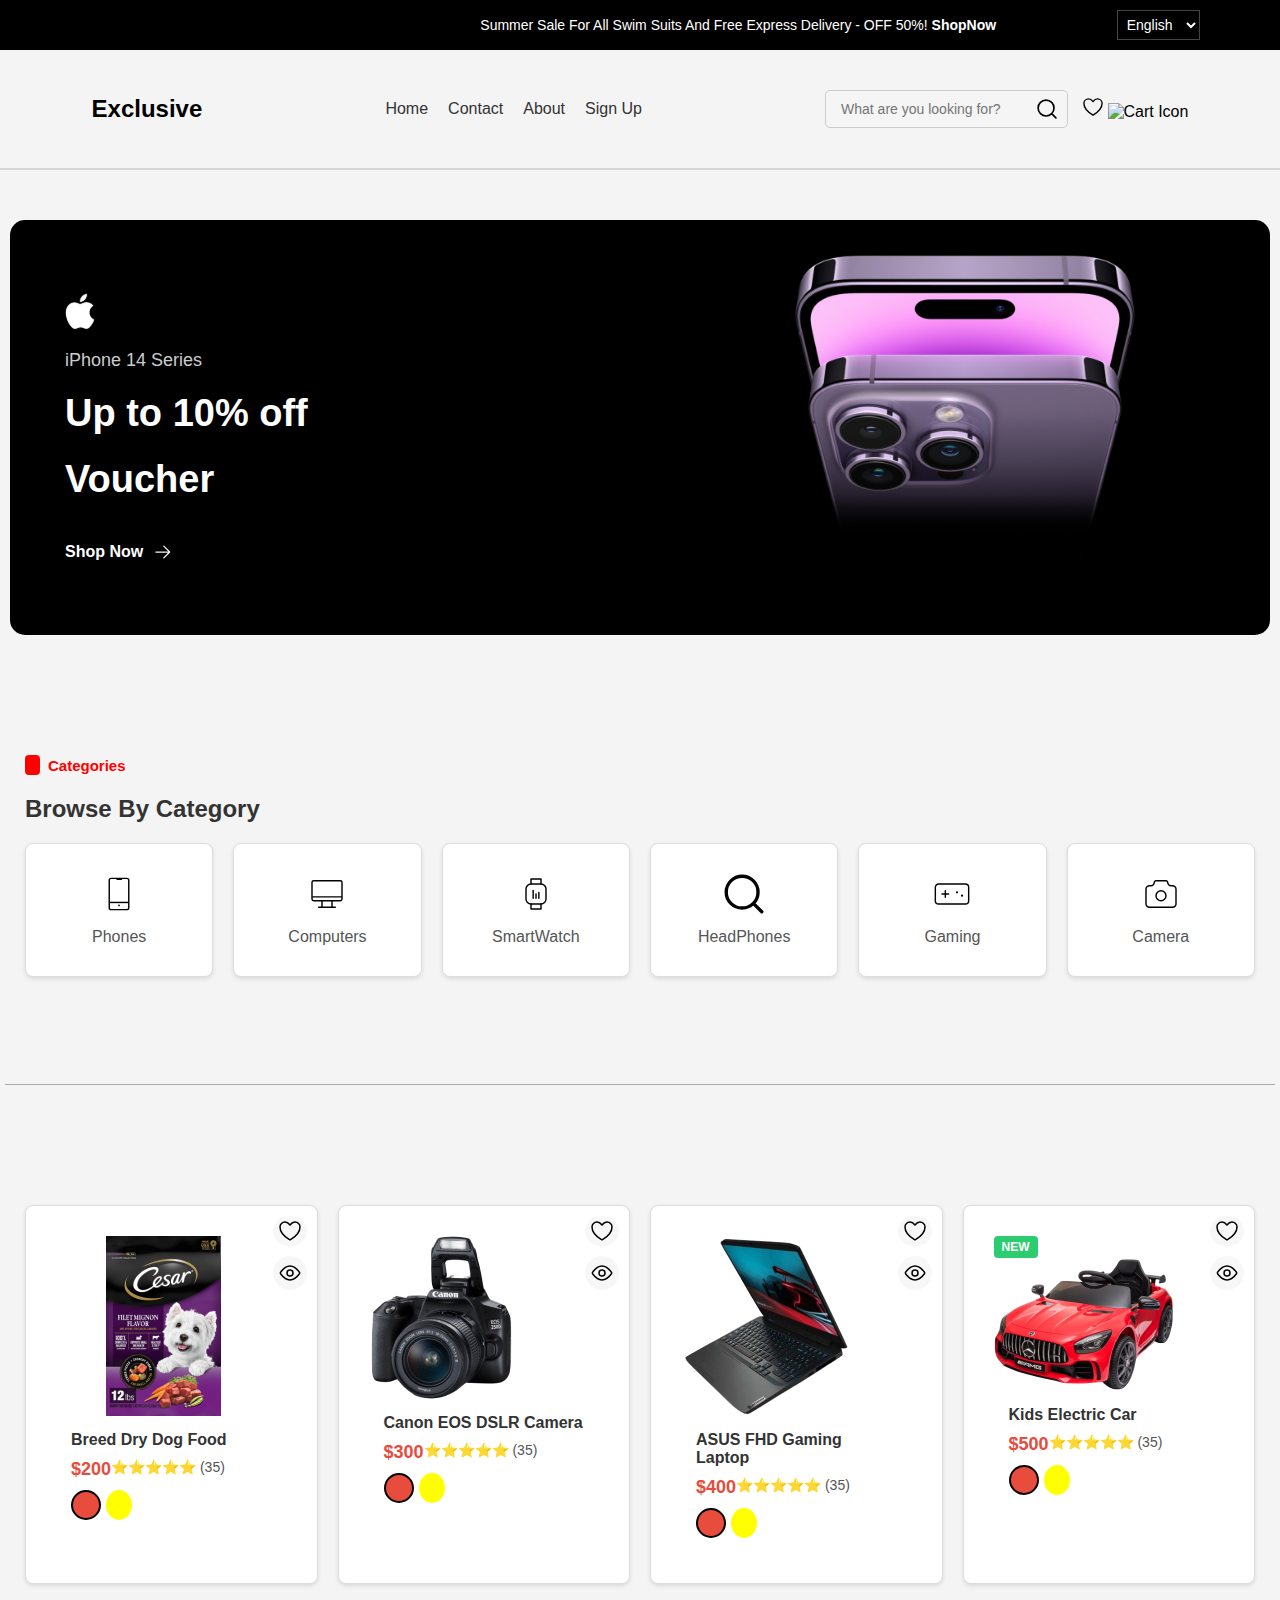
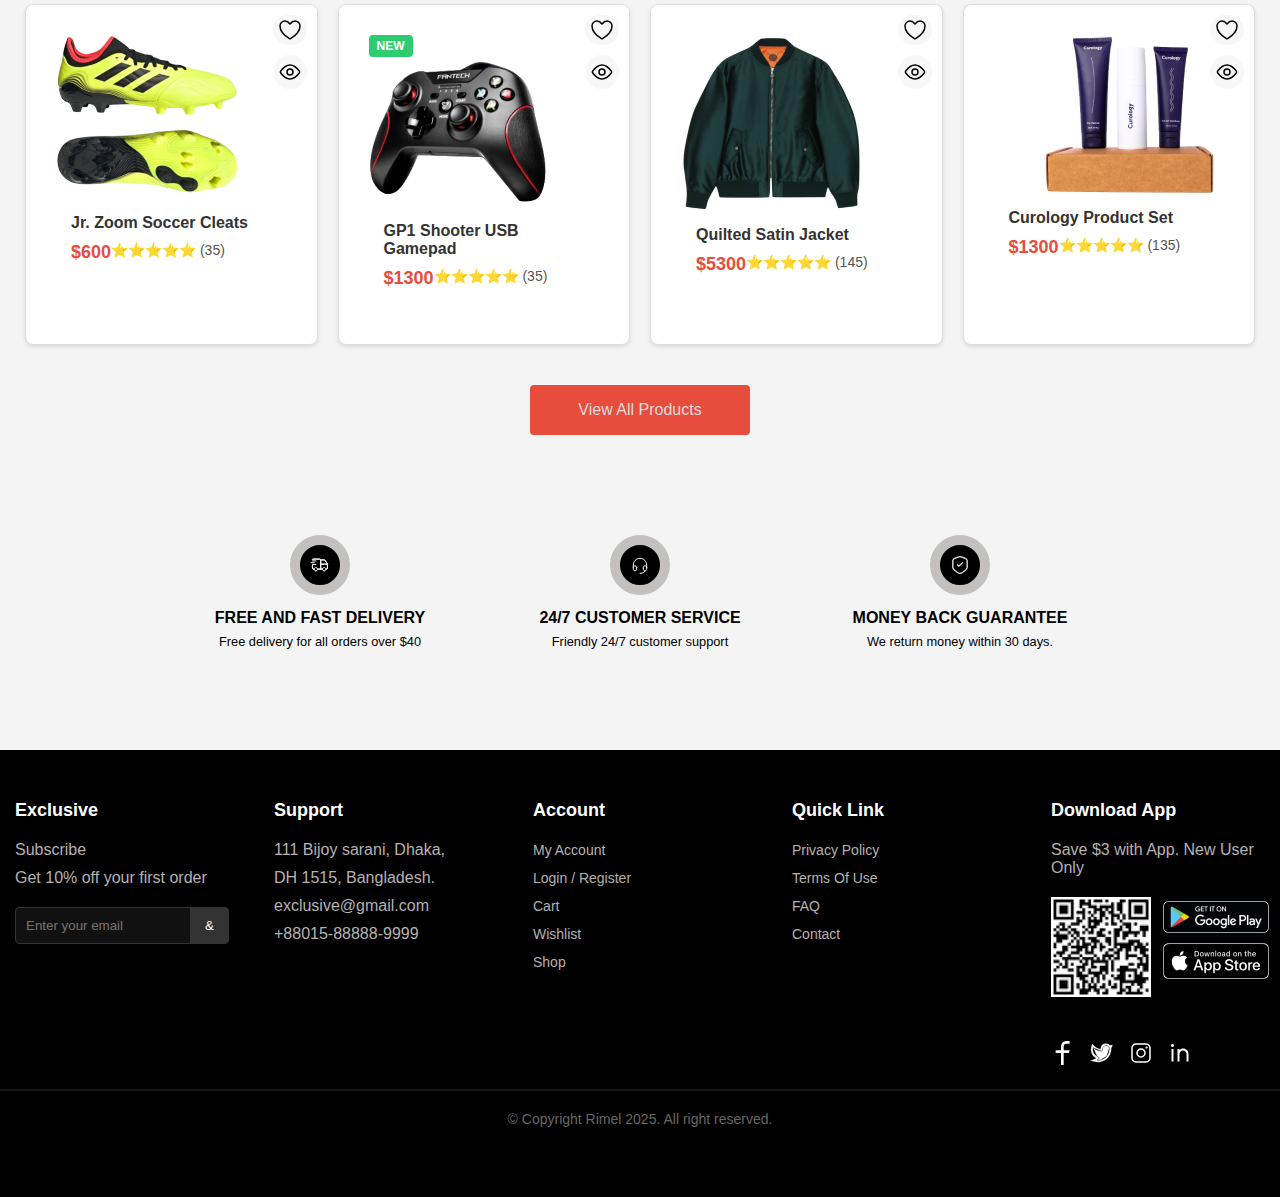
==== commit 03d8b9fb: "2ent commit" ====
--- a/index.html
+++ b/index.html
@@ -58,7 +58,8 @@
       <div class="text_section">
         <img src="./assets/apple.svg" alt="Apple Logo" class="apple_logo">
         <p class="product_name">iPhone 14 Series</p>
-        <h1>Up to 10% off Voucher</h1>
+        <h1>Up to 10% off</h1>
+        <h1>Voucher</h1>
         <a href="#" class="shop_now">
           Shop Now <img src="./assets/icons arrow-right.svg" alt="Arrow Icon">
         </a>
@@ -71,8 +72,8 @@
   <!-- ============================================================================================ -->
   <div class="container">
     <div class="categories-label">
-      <span class="highlight-bar"></span>
-      <span class="categories-text">Categories</span>
+        <span class="highlight-bar"></span>
+        <span class="categories-text">Categories</span>
     </div>
     <h2 class="section-title">Browse By Category</h2>
     <div class="category-grid">
--- a/css/home.css
+++ b/css/home.css
@@ -193,7 +193,7 @@
 }
 
 .text_section h1 {
-    font-size: 39px;
+    font-size: 38px;
     font-weight: bold;
     margin: 0;
     line-height: 1.2;
--- a/css/Browse.css
+++ b/css/Browse.css
@@ -31,6 +31,7 @@
   margin: 0 auto;
   padding: 20px;
   text-align: center;
+  border-bottom: 1px solid #0000004D;
 }
 
 .section-title {
@@ -40,7 +41,9 @@
   margin-bottom: 20px;
   color: #333;
 }
-
+.container h2{
+  margin-top: 20px;
+}
 .category-grid {
   display: grid;
   grid-template-columns: repeat(auto-fit, minmax(150px, 1fr));
--- a/css/product.css
+++ b/css/product.css
@@ -3,7 +3,7 @@
   font-family: Arial, sans-serif;
   margin: 0;
   padding: 0;
-  background-color: #f9f9f9;
+  background-color: #F5F5F5;
 }
 
 .product-container {
@@ -26,13 +26,12 @@
   border-radius: 8px;
   overflow: hidden;
   text-align: left;
-  box-shadow: 0 2px 4px rgba(0, 0, 0, 0.1);
+  cursor: pointer;
   transition: transform 0.3s ease, box-shadow 0.3s ease;
 }
 
 .product-card:hover {
   transform: translateY(-5px);
-  box-shadow: 0 4px 8px rgba(0, 0, 0, 0.2);
 }
 
 .product-image {
@@ -111,7 +110,7 @@
 }
 
 .view-all-button {
-  padding: 10px 20px;
+  padding: 16px 48px;
   background-color: #e74c3c;
   color: #fff;
   border: none;
@@ -144,7 +143,6 @@
 
 .product-card:hover {
   transform: translateY(-5px);
-  box-shadow: 0 4px 8px rgba(0, 0, 0, 0.2);
 }
 
 .add-to-cart {
--- a/css/container.css
+++ b/css/container.css
@@ -2,9 +2,7 @@
     display: flex;
     flex-wrap: wrap;
     justify-content: center;
-    /* Center items horizontally */
     gap: 0px;
-    /* Ensure there is no gap between items */
     margin-top: 100px;
 }
 
@@ -16,11 +14,11 @@
 }
 
 .icon-container img {
-    width: 70px;
+    width: 60px;
     margin-bottom: 10px;
     background-color: black;
     border: 10px solid #c4c0c0;
-    color: #fff;
+    color: #000000;
     border-radius: 50px;
     padding: 10px;
 }
@@ -32,7 +30,7 @@
 
 .icon-container span {
     font-size: 0.8em;
-    color: #888;
+    color: #000000;
 }
 
 @media (max-width: 768px) {
--- a/css/banner.css
+++ b/css/banner.css
@@ -42,4 +42,28 @@
     border: 1px solid #444;
     padding: 5px;
     font-size: 14px;
-}+}
+@media (max-width: 786px) {
+
+    .max-port {
+        display: flex;
+        justify-content: center;
+        margin-left: 100px;
+    }
+    }
+    @media (max-width: 425px) {
+
+        .max-port {
+            display: flex;
+            justify-content: center;
+            margin-left: 100px;
+        }
+        }
+        @media (max-width: 319px) {
+
+            .max-port {
+                display: flex;
+                justify-content: center;
+                margin-left: 50px;
+            }
+            }
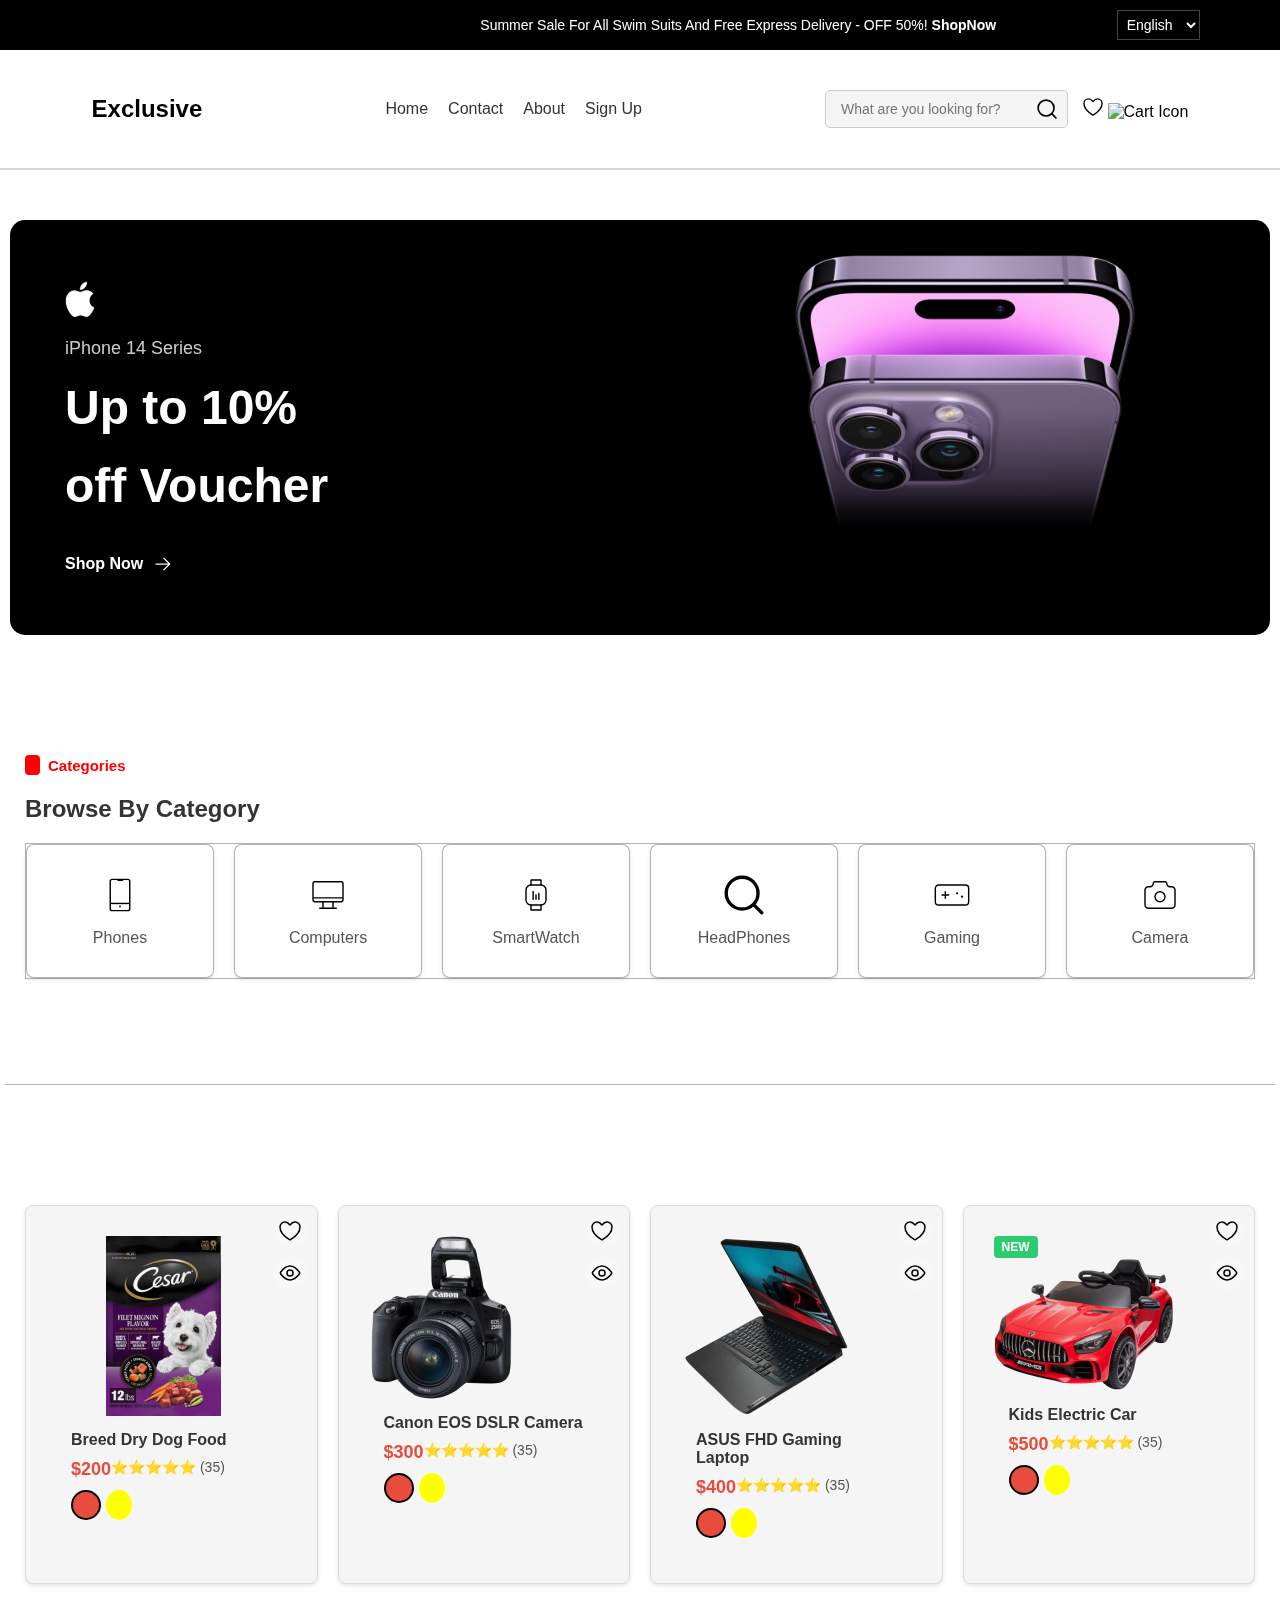
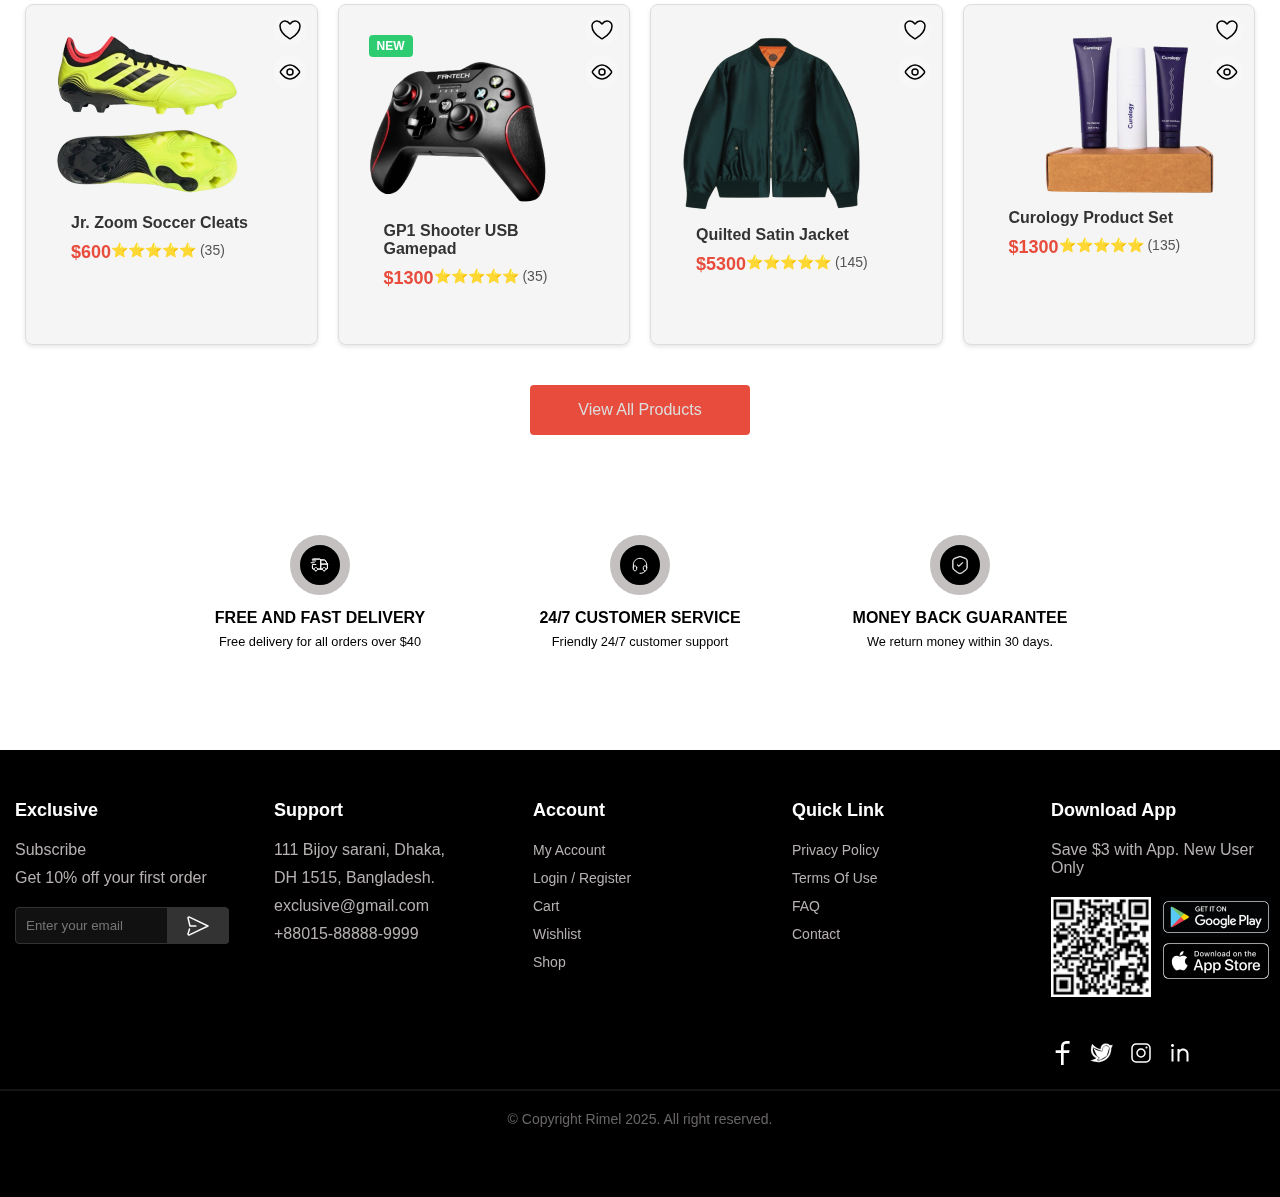
==== commit 4560d086: "last commit" ====
--- a/index.html
+++ b/index.html
@@ -58,8 +58,8 @@
       <div class="text_section">
         <img src="./assets/apple.svg" alt="Apple Logo" class="apple_logo">
         <p class="product_name">iPhone 14 Series</p>
-        <h1>Up to 10% off</h1>
-        <h1>Voucher</h1>
+        <h1>Up to 10% </h1>
+        <h1>off Voucher</h1>
         <a href="#" class="shop_now">
           Shop Now <img src="./assets/icons arrow-right.svg" alt="Arrow Icon">
         </a>
@@ -288,7 +288,7 @@
         <div class="input-group">
           <input type="email" placeholder="Enter your email">
           <button>
-            &
+           <img src="./assets/send.svg" alt="">
           </button>
         </div>
       </div>
@@ -327,7 +327,7 @@
           <div class="app-stores">
             <a href="#"><img class="qr" src="/assets/Qrcode 1.png" alt="Google Play"></a>
           </div>
-          <div>
+          <div class="app-stores_section">
             <a href="#"><img src="/assets/GooglePlay.png" alt="App Store"></a>
             <a href="#"><img src="/assets/AppStore.png" alt="App Store"></a>
           </div>
@@ -335,10 +335,10 @@
         </div>
 
         <ul class="social-icons">
-          <li><a href="#"><img src="/assets/facebook.svg" alt=""></a></li>
-          <li><a href="#"><img src="/assets/twitter.svg" alt=""></a></li>
-          <li><a href="#"><img src="/assets/icon-instagram.svg" alt=""></a></li>
-          <li><a href="#"><img src="/assets/Icon-Linkedin.svg" alt=""></a></li>
+          <li><a href="https://www.facebook.com/"><img src="/assets/facebook.svg" alt=""></a></li>
+          <li><a href="https://x.com/?lang=en"><img src="/assets/twitter.svg" alt=""></a></li>
+          <li><a href="https://www.instagram.com/?hl=en"><img src="/assets/icon-instagram.svg" alt=""></a></li>
+          <li><a href="https://www.linkedin.com/"><img src="/assets/Icon-Linkedin.svg" alt=""></a></li>
         </ul>
 
       </div>
--- a/css/home.css
+++ b/css/home.css
@@ -7,7 +7,7 @@
 
 body {
     font-family: Arial, sans-serif;
-    background-color: #ffffff;
+    /* background-color: #ffffff; */
 }
 
 /* Header Styling */
@@ -174,7 +174,7 @@
 
 /* Text Section */
 .text_section {
-    max-width: 250px;
+    max-width: 350px;
     display: flex;
     flex-direction: column;
     gap: 20px;
@@ -187,13 +187,12 @@
 
 .product_name {
     font-size: 18px;
-    font-weight: 500;
     margin: 0;
     color: #ccc;
 }
 
 .text_section h1 {
-    font-size: 38px;
+    font-size: 48px;
     font-weight: bold;
     margin: 0;
     line-height: 1.2;
--- a/css/Browse.css
+++ b/css/Browse.css
@@ -2,7 +2,7 @@
   font-family: Arial, sans-serif;
   margin: 0;
   padding: 0;
-  background-color: #f9f9f9;
+  /* background-color: #f9f9f9; */
 }
 
 .categories-label {
@@ -50,11 +50,14 @@
   gap: 20px;
   justify-content: space-between;
   align-items: center;
+  border: 1px solid #0000004D;
+
 }
 
 .category-card {
   background-color: #fff;
-  border: 1px solid #ddd;
+  border: 1px solid #0000004D;
+
   border-radius: 8px;
   padding: 30px;
   text-align: center;
--- a/css/product.css
+++ b/css/product.css
@@ -3,7 +3,7 @@
   font-family: Arial, sans-serif;
   margin: 0;
   padding: 0;
-  background-color: #F5F5F5;
+  
 }
 
 .product-container {
@@ -11,16 +11,18 @@
   margin: 20px auto;
   padding: 20px;
   text-align: center;
+  
 }
 
 .product-grid {
   display: grid;
   grid-template-columns: repeat(auto-fit, minmax(250px, 1fr));
   gap: 20px;
+  
 }
 
 .product-card {
-  background-color: #fff;
+  background-color: #F5F5F5;
   border: 1px solid #ddd;
   padding: 30px;
   border-radius: 8px;
@@ -132,7 +134,7 @@
 /* Updated CSS for hover effect */
 .product-card {
   position: relative;
-  background-color: #ffffff;
+  background-color: #F5F5F5; 
   border: 1px solid #ddd;
   border-radius: 8px;
   overflow: hidden;
@@ -140,7 +142,9 @@
   box-shadow: 0 2px 4px rgba(0, 0, 0, 0.1);
   transition: transform 0.3s ease, box-shadow 0.3s ease;
 }
-
+.product-card img{
+  mix-blend-mode: multiply;
+}
 .product-card:hover {
   transform: translateY(-5px);
 }
--- a/css/footer.css
+++ b/css/footer.css
@@ -72,9 +72,11 @@
 }
 
 .input-group button {
+    display: flex;
+    align-items: center;
     background-color: #333;
     border: none;
-    padding: 10px 15px;
+    padding: 8px 20px;
     color: #fff;
     cursor: pointer;
     position: absolute;
@@ -148,6 +150,13 @@
     margin-top: 20px;
 }
 
+@media (max-width: 1080px) {
+
+    .footer-section,
+    .footer-section1 {
+        width: calc(40% - 50px);
+    }
+}
 /* Responsive Styles */
 @media (max-width: 992px) {
 
@@ -155,14 +164,17 @@
     .footer-section1 {
         width: calc(50% - 20px);
     }
+    .app-stores_section{
+        flex-wrap: wrap;
+    }
 }
 
 @media (max-width: 768px) {
 
     .footer-section,
     .footer-section1 {
-        width: 100%;
-        text-align: center;
+        width: 50%;
+        text-align: start;
     }
 
     .input-group {
@@ -176,4 +188,26 @@
     .social-icons {
         justify-content: center;
     }
+    
+}
+@media (max-width: 380px) {
+
+    .footer-section,
+    .footer-section1 {
+        width: 100%;
+        text-align: start;
+    }
+
+    .input-group {
+        justify-content: center;
+    }
+
+    .app-stores {
+        align-items: center;
+    }
+
+    .social-icons {
+        justify-content: center;
+    }
+    
 }--- a/css/banner.css
+++ b/css/banner.css
@@ -2,7 +2,7 @@
 body {
     margin: 0;
     font-family: Arial, sans-serif;
-    background-color: #f4f4f4;
+    /* background-color: #f4f4f4; */
 }
 
 /* Banner Styles */
@@ -25,11 +25,14 @@
     justify-content: center;
     margin-left: 400px;
 }
-
+.promo-text{
+    display: block;
+}
 .promo-text .shop-now {
     color: #ffffff;
     text-decoration: none;
     font-weight: bold;
+    /* display: block; */
 }
 
 .promo-text .shop-now:hover {
@@ -50,6 +53,8 @@
         justify-content: center;
         margin-left: 100px;
     }
+    
+    
     }
     @media (max-width: 425px) {
 
@@ -57,6 +62,13 @@
             display: flex;
             justify-content: center;
             margin-left: 100px;
+        }
+        .promo-text .shop-now {
+      
+            display:none;
+        }
+        .promo-text{
+            display:none;
         }
         }
         @media (max-width: 319px) {
@@ -66,4 +78,11 @@
                 justify-content: center;
                 margin-left: 50px;
             }
+            .promo-text .shop-now {
+      
+                display:none;
             }
+            .promo-text{
+                display:none;
+            }
+            }
